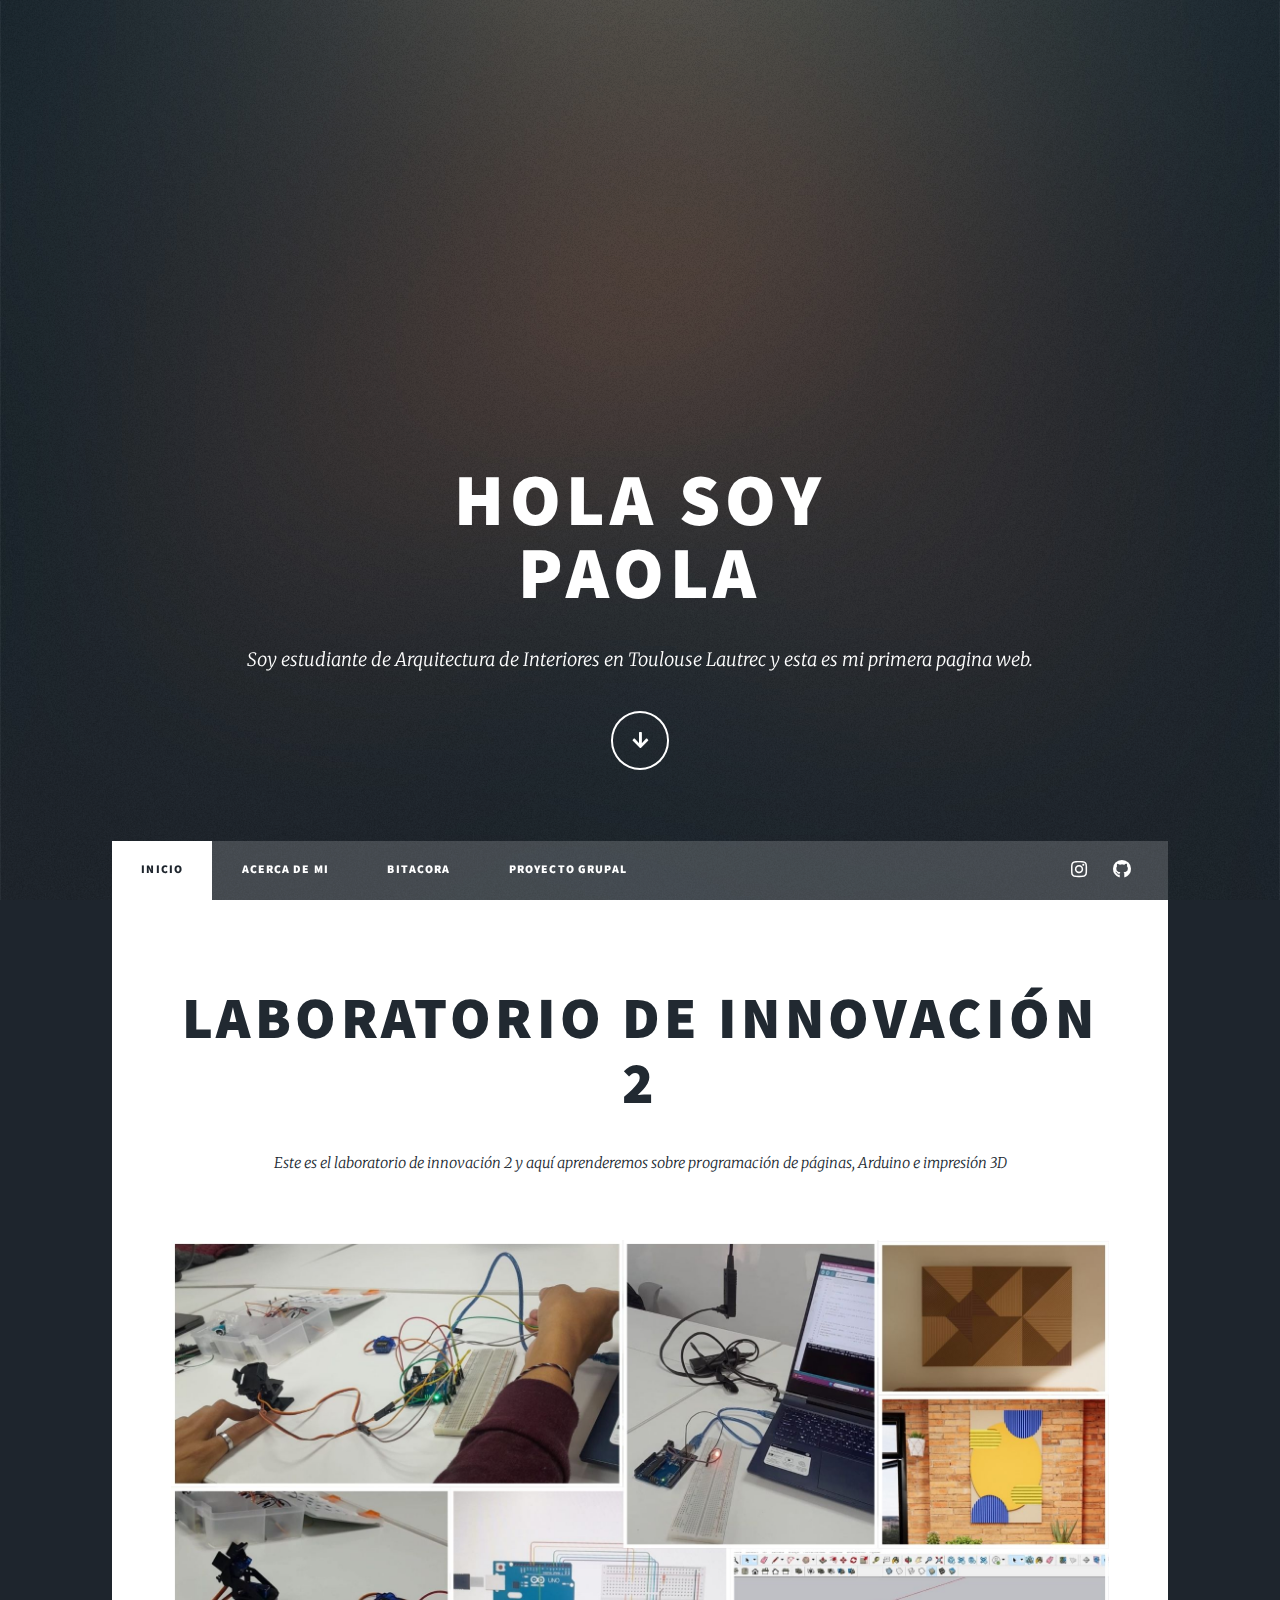
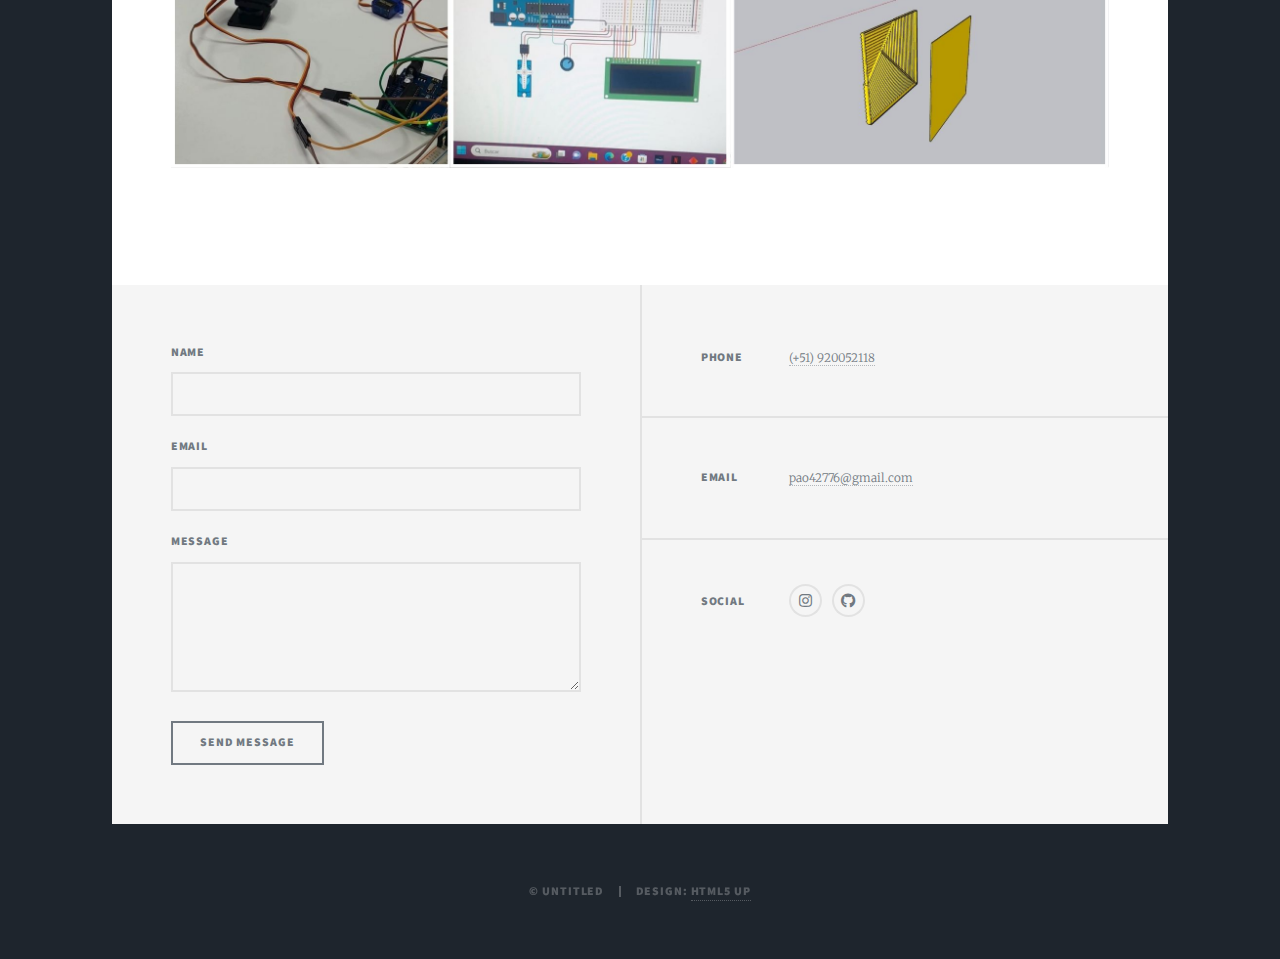
==== index.html @ fe17205e "cambio2" ====
<!DOCTYPE HTML>
<!--
	Massively by HTML5 UP
	html5up.net | @ajlkn
	Free for personal and commercial use under the CCA 3.0 license (html5up.net/license)
-->
<html>
	<head>
		<title>Hola soy Paola</title>
		<meta charset="utf-8" />
		<meta name="viewport" content="width=device-width, initial-scale=1, user-scalable=no" />
		<link rel="stylesheet" href="assets/css/main.css" />
		<noscript><link rel="stylesheet" href="assets/css/noscript.css" /></noscript>
	</head>
	<body class="is-preload">

		<!-- Wrapper -->
			<div id="wrapper" class="fade-in">

				<!-- Intro -->
					<div id="intro">
						<h1>Hola Soy<br />
						Paola</h1>
						<p>Soy estudiante de Arquitectura de Interiores en Toulouse Lautrec y esta es mi primera pagina web<a href="https://www.instagram.com/housearq.interior"></a>.</p>
						<ul class="actions">
							<li><a href="#header" class="button icon solid solo fa-arrow-down scrolly">Continue</a></li>
						</ul>
					</div>

				<!-- Header -->
					<header id="header">
						<a href="index.html" class="logo">Laboratorio 2</a>
					</header>

				<!-- Nav -->
					<nav id="nav">
						<ul class="links">
							<li class="active"><a href="index.html">Inicio</a></li>
							<li><a href="generic.html">Acerca de mi</a></li>
							<li><a href="elements.html">Bitacora</a></li>
							<li><a href="Proyectogrupal.html">Proyecto Grupal</a></li>

			
						</ul>
						<ul class="icons">
							<li><a href="#" class="icon brands fa-instagram"><span class="label">Instagram</span></a></li>
							<li><a href="#" class="icon brands fa-github"><span class="label">GitHub</span></a></li>
						</ul>
					</nav>

				<!-- Main -->
					<div id="main">

						<!-- Featured Post -->
							<article class="post featured">
								<header class="major">
									
									<h2><a href="#">Laboratorio de Innovación 2<br /></a></h2>
									<p>Este es el laboratorio de innovación 2 y aquí aprenderemos sobre programación de páginas, Arduino e impresión 3D</p>
								</header>
								<a href="#" class="image main"><img src="lab 1.jpg" alt="" /></a>
							</article>
							</section>
							</div>

				<!-- Footer -->
					<footer id="footer">
						<section>
							<form method="post" action="#">
								<div class="fields">
									<div class="field">
										<label for="name">Name</label>
										<input type="text" name="name" id="name" />
									</div>
									<div class="field">
										<label for="email">Email</label>
										<input type="text" name="email" id="email" />
									</div>
									<div class="field">
										<label for="message">Message</label>
										<textarea name="message" id="message" rows="3"></textarea>
									</div>
								</div>
								<ul class="actions">
									<li><input type="submit" value="Send Message" /></li>
								</ul>
							</form>
						</section>
						<section class="split contact">
							<section>
								<h3>Phone</h3>
								<p><a href="#">(+51) 920052118</a></p>
							</section>
							<section>
								<h3>Email</h3>
								<p><a href="#">pao42776@gmail.com</a></p>
							</section>
							<section>
								<h3>Social</h3>
								<ul class="icons alt">
									<li><a href="#" class="icon brands alt fa-instagram"><span class="label">Instagram</span></a></li>
									<li><a href="#" class="icon brands alt fa-github"><span class="label">GitHub</span></a></li>
								</ul>
							</section>
						</section>
					</footer>

				<!-- Copyright -->
					<div id="copyright">
						<ul><li>&copy; Untitled</li><li>Design: <a href="https://html5up.net">HTML5 UP</a></li></ul>
					</div>

			</div>

		<!-- Scripts -->
			<script src="assets/js/jquery.min.js"></script>
			<script src="assets/js/jquery.scrollex.min.js"></script>
			<script src="assets/js/jquery.scrolly.min.js"></script>
			<script src="assets/js/browser.min.js"></script>
			<script src="assets/js/breakpoints.min.js"></script>
			<script src="assets/js/util.js"></script>
			<script src="assets/js/main.js"></script>

	</body>
</html>
---- assets/css/main.css ----
@import url(fontawesome-all.min.css);
@import url("https://fonts.googleapis.com/css?family=Merriweather:300,700,300italic,700italic|Source+Sans+Pro:900");

/*
	Massively by HTML5 UP
	html5up.net | @ajlkn
	Free for personal and commercial use under the CCA 3.0 license (html5up.net/license)
*/

html, body, div, span, applet, object,
iframe, h1, h2, h3, h4, h5, h6, p, blockquote,
pre, a, abbr, acronym, address, big, cite,
code, del, dfn, em, img, ins, kbd, q, s, samp,
small, strike, strong, sub, sup, tt, var, b,
u, i, center, dl, dt, dd, ol, ul, li, fieldset,
form, label, legend, table, caption, tbody,
tfoot, thead, tr, th, td, article, aside,
canvas, details, embed, figure, figcaption,
footer, header, hgroup, menu, nav, output, ruby,
section, summary, time, mark, audio, video {
	margin: 0;
	padding: 0;
	border: 0;
	font-size: 100%;
	font: inherit;
	vertical-align: baseline;}

article, aside, details, figcaption, figure,
footer, header, hgroup, menu, nav, section {
	display: block;}

body {
	line-height: 1;
}

ol, ul {
	list-style: none;
}

blockquote, q {
	quotes: none;
}

	blockquote:before, blockquote:after, q:before, q:after {
		content: '';
		content: none;
	}

table {
	border-collapse: collapse;
	border-spacing: 0;
}

body {
	-webkit-text-size-adjust: none;
}

mark {
	background-color: transparent;
	color: inherit;
}

input::-moz-focus-inner {
	border: 0;
	padding: 0;
}

input, select, textarea {
	-moz-appearance: none;
	-webkit-appearance: none;
	-ms-appearance: none;
	appearance: none;
}

/* Basic */

	@-ms-viewport {
		width: device-width;
	}

	body {
		-ms-overflow-style: scrollbar;
	}

	@media screen and (max-width: 480px) {

		html, body {
			min-width: 320px;
		}

	}

	html {
		box-sizing: border-box;
	}

	*, *:before, *:after {
		box-sizing: inherit;
	}

	body {
		background-color: #1e252d;
	}

		body.is-preload *, body.is-preload *:before, body.is-preload *:after {
			-moz-animation: none !important;
			-webkit-animation: none !important;
			-ms-animation: none !important;
			animation: none !important;
			-moz-transition: none !important;
			-webkit-transition: none !important;
			-ms-transition: none !important;
			transition: none !important;
		}

/* Type */

	html {
		font-size: 16pt;
	}

		@media screen and (max-width: 1680px) {

			html {
				font-size: 12pt;
			}

		}

		@media screen and (max-width: 1280px) {

			html {
				font-size: 11pt;
			}

		}

		@media screen and (max-width: 360px) {

			html {
				font-size: 10pt;
			}

		}

	body {
		color: #212931;
	}

	body, input, select, textarea {
		font-family: "Merriweather", Georgia, serif;
		font-weight: 300;
		font-size: 1rem;
		line-height: 2.375;
	}

	a {
		-moz-transition: color 0.2s ease-in-out, background-color 0.2s ease-in-out, border-color 0.2s ease-in-out, box-shadow 0.2s ease-in-out;
		-webkit-transition: color 0.2s ease-in-out, background-color 0.2s ease-in-out, border-color 0.2s ease-in-out, box-shadow 0.2s ease-in-out;
		-ms-transition: color 0.2s ease-in-out, background-color 0.2s ease-in-out, border-color 0.2s ease-in-out, box-shadow 0.2s ease-in-out;
		transition: color 0.2s ease-in-out, background-color 0.2s ease-in-out, border-color 0.2s ease-in-out, box-shadow 0.2s ease-in-out;
		border-bottom: dotted 1px;
		text-decoration: none;
	}

		a:hover {
			border-bottom-color: transparent;
		}

	strong, b {
		font-weight: 600;
	}

	em, i {
		font-style: italic;
	}

	p {
		text-align: justify;
		margin: 0 0 2rem 0;
	}

	h1, h2, h3, h4, h5, h6 {
		font-family: "Source Sans Pro", Helvetica, sans-serif;
		font-weight: 900;
		line-height: 1.5;
		letter-spacing: 0.075em;
		text-transform: uppercase;
		margin: 0 0 1rem 0;
	}

		h1 a, h2 a, h3 a, h4 a, h5 a, h6 a {
			border-bottom: 0;
			color: inherit;
			text-decoration: none;
		}

	h1 {
		font-size: 4rem;
		line-height: 1.1;
		margin: 0 0 2rem 0;
	}

	h2 {
		font-size: 1.75rem;
		line-height: 1.3;
		margin: 0 0 1.5rem 0;
	}

	h3 {
		font-size: 1.25rem;
		margin: 0 0 1.5rem 0;
	}

	h4 {
		font-size: 1rem;
	}

	h5 {
		font-size: 0.9rem;
	}

	h6 {
		font-size: 0.8rem;
	}

	sub {
		font-size: 0.8rem;
		position: relative;
		top: 0.5rem;
	}

	sup {
		font-size: 0.8rem;
		position: relative;
		top: -0.5rem;
	}

	blockquote {
		border-left: solid 4px;
		font-style: italic;
		margin: 0 0 2rem 0;
		padding: 0.5rem 0 0.5rem 2rem;
	}

	code {
		border: solid 2px;
		font-family: "Courier New", monospace;
		font-size: 0.9rem;
		margin: 0 0.25rem;
		padding: 0.25rem 0.65rem;
	}

	pre {
		-webkit-overflow-scrolling: touch;
		font-family: "Courier New", monospace;
		font-size: 0.9rem;
		margin: 0 0 2rem 0;
	}

		pre code {
			display: block;
			line-height: 1.75;
			padding: 1rem 1.5rem;
			overflow-x: auto;
		}

	hr {
		border: 0;
		border-bottom: solid 2px;
		margin: 3rem 0;
	}

		hr.major {
			margin: 5rem 0;
		}

	.align-left {
		text-align: left;
	}

	.align-center {
		text-align: center;
	}

	.align-right {
		text-align: right;
	}

	input, select, textarea {
		color: #212931;
	}

	a {
		color: #212931;
		border-bottom-color: rgba(33, 41, 49, 0.5);
	}

		a:hover {
			border-bottom-color: transparent;
			color: #ba0767 !important;
		}

	strong, b {
		color: #212931;
	}

	h1, h2, h3, h4, h5, h6 {
		color: #212931;
	}

	blockquote {
		border-left-color: #eeeeee;
	}

	code {
		background: rgba(220, 220, 220, 0.25);
		border-color: #eeeeee;
	}

	hr {
		border-bottom-color: #eeeeee;
	}

/* Row */

	.row {
		display: flex;
		flex-wrap: wrap;
		box-sizing: border-box;
		align-items: stretch;
	}

		.row > * {
			box-sizing: border-box;
		}

		.row.gtr-uniform > * > :last-child {
			margin-bottom: 0;
		}

		.row.aln-left {
			justify-content: flex-start;
		}

		.row.aln-center {
			justify-content: center;
		}

		.row.aln-right {
			justify-content: flex-end;
		}

		.row.aln-top {
			align-items: flex-start;
		}

		.row.aln-middle {
			align-items: center;
		}

		.row.aln-bottom {
			align-items: flex-end;
		}

		.row > .imp {
			order: -1;
		}

		.row > .col-1 {
			width: 8.33333%;
		}

		.row > .off-1 {
			margin-left: 8.33333%;
		}

		.row > .col-2 {
			width: 16.66667%;
		}

		.row > .off-2 {
			margin-left: 16.66667%;
		}

		.row > .col-3 {
			width: 25%;
		}

		.row > .off-3 {
			margin-left: 25%;
		}

		.row > .col-4 {
			width: 33.33333%;
		}

		.row > .off-4 {
			margin-left: 33.33333%;
		}

		.row > .col-5 {
			width: 41.66667%;
		}

		.row > .off-5 {
			margin-left: 41.66667%;
		}

		.row > .col-6 {
			width: 50%;
		}

		.row > .off-6 {
			margin-left: 50%;
		}

		.row > .col-7 {
			width: 58.33333%;
		}

		.row > .off-7 {
			margin-left: 58.33333%;
		}

		.row > .col-8 {
			width: 66.66667%;
		}

		.row > .off-8 {
			margin-left: 66.66667%;
		}

		.row > .col-9 {
			width: 75%;
		}

		.row > .off-9 {
			margin-left: 75%;
		}

		.row > .col-10 {
			width: 83.33333%;
		}

		.row > .off-10 {
			margin-left: 83.33333%;
		}

		.row > .col-11 {
			width: 91.66667%;
		}

		.row > .off-11 {
			margin-left: 91.66667%;
		}

		.row > .col-12 {
			width: 100%;
		}

		.row > .off-12 {
			margin-left: 100%;
		}

		.row.gtr-0 {
			margin-top: 0;
			margin-left: 0rem;
		}

			.row.gtr-0 > * {
				padding: 0 0 0 0rem;
			}

			.row.gtr-0.gtr-uniform {
				margin-top: 0rem;
			}

				.row.gtr-0.gtr-uniform > * {
					padding-top: 0rem;
				}

		.row.gtr-25 {
			margin-top: 0;
			margin-left: -0.375rem;
		}

			.row.gtr-25 > * {
				padding: 0 0 0 0.375rem;
			}

			.row.gtr-25.gtr-uniform {
				margin-top: -0.375rem;
			}

				.row.gtr-25.gtr-uniform > * {
					padding-top: 0.375rem;
				}

		.row.gtr-50 {
			margin-top: 0;
			margin-left: -0.75rem;
		}

			.row.gtr-50 > * {
				padding: 0 0 0 0.75rem;
			}

			.row.gtr-50.gtr-uniform {
				margin-top: -0.75rem;
			}

				.row.gtr-50.gtr-uniform > * {
					padding-top: 0.75rem;
				}

		.row {
			margin-top: 0;
			margin-left: -1.5rem;
		}

			.row > * {
				padding: 0 0 0 1.5rem;
			}

			.row.gtr-uniform {
				margin-top: -1.5rem;
			}

				.row.gtr-uniform > * {
					padding-top: 1.5rem;
				}

		.row.gtr-150 {
			margin-top: 0;
			margin-left: -2.25rem;
		}

			.row.gtr-150 > * {
				padding: 0 0 0 2.25rem;
			}

			.row.gtr-150.gtr-uniform {
				margin-top: -2.25rem;
			}

				.row.gtr-150.gtr-uniform > * {
					padding-top: 2.25rem;
				}

		.row.gtr-200 {
			margin-top: 0;
			margin-left: -3rem;
		}

			.row.gtr-200 > * {
				padding: 0 0 0 3rem;
			}

			.row.gtr-200.gtr-uniform {
				margin-top: -3rem;
			}

				.row.gtr-200.gtr-uniform > * {
					padding-top: 3rem;
				}

		@media screen and (max-width: 1680px) {

			.row {
				display: flex;
				flex-wrap: wrap;
				box-sizing: border-box;
				align-items: stretch;
			}

				.row > * {
					box-sizing: border-box;
				}

				.row.gtr-uniform > * > :last-child {
					margin-bottom: 0;
				}

				.row.aln-left {
					justify-content: flex-start;
				}

				.row.aln-center {
					justify-content: center;
				}

				.row.aln-right {
					justify-content: flex-end;
				}

				.row.aln-top {
					align-items: flex-start;
				}

				.row.aln-middle {
					align-items: center;
				}

				.row.aln-bottom {
					align-items: flex-end;
				}

				.row > .imp-xlarge {
					order: -1;
				}

				.row > .col-1-xlarge {
					width: 8.33333%;
				}

				.row > .off-1-xlarge {
					margin-left: 8.33333%;
				}

				.row > .col-2-xlarge {
					width: 16.66667%;
				}

				.row > .off-2-xlarge {
					margin-left: 16.66667%;
				}

				.row > .col-3-xlarge {
					width: 25%;
				}

				.row > .off-3-xlarge {
					margin-left: 25%;
				}

				.row > .col-4-xlarge {
					width: 33.33333%;
				}

				.row > .off-4-xlarge {
					margin-left: 33.33333%;
				}

				.row > .col-5-xlarge {
					width: 41.66667%;
				}

				.row > .off-5-xlarge {
					margin-left: 41.66667%;
				}

				.row > .col-6-xlarge {
					width: 50%;
				}

				.row > .off-6-xlarge {
					margin-left: 50%;
				}

				.row > .col-7-xlarge {
					width: 58.33333%;
				}

				.row > .off-7-xlarge {
					margin-left: 58.33333%;
				}

				.row > .col-8-xlarge {
					width: 66.66667%;
				}

				.row > .off-8-xlarge {
					margin-left: 66.66667%;
				}

				.row > .col-9-xlarge {
					width: 75%;
				}

				.row > .off-9-xlarge {
					margin-left: 75%;
				}

				.row > .col-10-xlarge {
					width: 83.33333%;
				}

				.row > .off-10-xlarge {
					margin-left: 83.33333%;
				}

				.row > .col-11-xlarge {
					width: 91.66667%;
				}

				.row > .off-11-xlarge {
					margin-left: 91.66667%;
				}

				.row > .col-12-xlarge {
					width: 100%;
				}

				.row > .off-12-xlarge {
					margin-left: 100%;
				}

				.row.gtr-0 {
					margin-top: 0;
					margin-left: 0rem;
				}

					.row.gtr-0 > * {
						padding: 0 0 0 0rem;
					}

					.row.gtr-0.gtr-uniform {
						margin-top: 0rem;
					}

						.row.gtr-0.gtr-uniform > * {
							padding-top: 0rem;
						}

				.row.gtr-25 {
					margin-top: 0;
					margin-left: -0.375rem;
				}

					.row.gtr-25 > * {
						padding: 0 0 0 0.375rem;
					}

					.row.gtr-25.gtr-uniform {
						margin-top: -0.375rem;
					}

						.row.gtr-25.gtr-uniform > * {
							padding-top: 0.375rem;
						}

				.row.gtr-50 {
					margin-top: 0;
					margin-left: -0.75rem;
				}

					.row.gtr-50 > * {
						padding: 0 0 0 0.75rem;
					}

					.row.gtr-50.gtr-uniform {
						margin-top: -0.75rem;
					}

						.row.gtr-50.gtr-uniform > * {
							padding-top: 0.75rem;
						}

				.row {
					margin-top: 0;
					margin-left: -1.5rem;
				}

					.row > * {
						padding: 0 0 0 1.5rem;
					}

					.row.gtr-uniform {
						margin-top: -1.5rem;
					}

						.row.gtr-uniform > * {
							padding-top: 1.5rem;
						}

				.row.gtr-150 {
					margin-top: 0;
					margin-left: -2.25rem;
				}

					.row.gtr-150 > * {
						padding: 0 0 0 2.25rem;
					}

					.row.gtr-150.gtr-uniform {
						margin-top: -2.25rem;
					}

						.row.gtr-150.gtr-uniform > * {
							padding-top: 2.25rem;
						}

				.row.gtr-200 {
					margin-top: 0;
					margin-left: -3rem;
				}

					.row.gtr-200 > * {
						padding: 0 0 0 3rem;
					}

					.row.gtr-200.gtr-uniform {
						margin-top: -3rem;
					}

						.row.gtr-200.gtr-uniform > * {
							padding-top: 3rem;
						}

		}

		@media screen and (max-width: 1280px) {

			.row {
				display: flex;
				flex-wrap: wrap;
				box-sizing: border-box;
				align-items: stretch;
			}

				.row > * {
					box-sizing: border-box;
				}

				.row.gtr-uniform > * > :last-child {
					margin-bottom: 0;
				}

				.row.aln-left {
					justify-content: flex-start;
				}

				.row.aln-center {
					justify-content: center;
				}

				.row.aln-right {
					justify-content: flex-end;
				}

				.row.aln-top {
					align-items: flex-start;
				}

				.row.aln-middle {
					align-items: center;
				}

				.row.aln-bottom {
					align-items: flex-end;
				}

				.row > .imp-large {
					order: -1;
				}

				.row > .col-1-large {
					width: 8.33333%;
				}

				.row > .off-1-large {
					margin-left: 8.33333%;
				}

				.row > .col-2-large {
					width: 16.66667%;
				}

				.row > .off-2-large {
					margin-left: 16.66667%;
				}

				.row > .col-3-large {
					width: 25%;
				}

				.row > .off-3-large {
					margin-left: 25%;
				}

				.row > .col-4-large {
					width: 33.33333%;
				}

				.row > .off-4-large {
					margin-left: 33.33333%;
				}

				.row > .col-5-large {
					width: 41.66667%;
				}

				.row > .off-5-large {
					margin-left: 41.66667%;
				}

				.row > .col-6-large {
					width: 50%;
				}

				.row > .off-6-large {
					margin-left: 50%;
				}

				.row > .col-7-large {
					width: 58.33333%;
				}

				.row > .off-7-large {
					margin-left: 58.33333%;
				}

				.row > .col-8-large {
					width: 66.66667%;
				}

				.row > .off-8-large {
					margin-left: 66.66667%;
				}

				.row > .col-9-large {
					width: 75%;
				}

				.row > .off-9-large {
					margin-left: 75%;
				}

				.row > .col-10-large {
					width: 83.33333%;
				}

				.row > .off-10-large {
					margin-left: 83.33333%;
				}

				.row > .col-11-large {
					width: 91.66667%;
				}

				.row > .off-11-large {
					margin-left: 91.66667%;
				}

				.row > .col-12-large {
					width: 100%;
				}

				.row > .off-12-large {
					margin-left: 100%;
				}

				.row.gtr-0 {
					margin-top: 0;
					margin-left: 0rem;
				}

					.row.gtr-0 > * {
						padding: 0 0 0 0rem;
					}

					.row.gtr-0.gtr-uniform {
						margin-top: 0rem;
					}

						.row.gtr-0.gtr-uniform > * {
							padding-top: 0rem;
						}

				.row.gtr-25 {
					margin-top: 0;
					margin-left: -0.375rem;
				}

					.row.gtr-25 > * {
						padding: 0 0 0 0.375rem;
					}

					.row.gtr-25.gtr-uniform {
						margin-top: -0.375rem;
					}

						.row.gtr-25.gtr-uniform > * {
							padding-top: 0.375rem;
						}

				.row.gtr-50 {
					margin-top: 0;
					margin-left: -0.75rem;
				}

					.row.gtr-50 > * {
						padding: 0 0 0 0.75rem;
					}

					.row.gtr-50.gtr-uniform {
						margin-top: -0.75rem;
					}

						.row.gtr-50.gtr-uniform > * {
							padding-top: 0.75rem;
						}

				.row {
					margin-top: 0;
					margin-left: -1.5rem;
				}

					.row > * {
						padding: 0 0 0 1.5rem;
					}

					.row.gtr-uniform {
						margin-top: -1.5rem;
					}

						.row.gtr-uniform > * {
							padding-top: 1.5rem;
						}

				.row.gtr-150 {
					margin-top: 0;
					margin-left: -2.25rem;
				}

					.row.gtr-150 > * {
						padding: 0 0 0 2.25rem;
					}

					.row.gtr-150.gtr-uniform {
						margin-top: -2.25rem;
					}

						.row.gtr-150.gtr-uniform > * {
							padding-top: 2.25rem;
						}

				.row.gtr-200 {
					margin-top: 0;
					margin-left: -3rem;
				}

					.row.gtr-200 > * {
						padding: 0 0 0 3rem;
					}

					.row.gtr-200.gtr-uniform {
						margin-top: -3rem;
					}

						.row.gtr-200.gtr-uniform > * {
							padding-top: 3rem;
						}

		}

		@media screen and (max-width: 980px) {

			.row {
				display: flex;
				flex-wrap: wrap;
				box-sizing: border-box;
				align-items: stretch;
			}

				.row > * {
					box-sizing: border-box;
				}

				.row.gtr-uniform > * > :last-child {
					margin-bottom: 0;
				}

				.row.aln-left {
					justify-content: flex-start;
				}

				.row.aln-center {
					justify-content: center;
				}

				.row.aln-right {
					justify-content: flex-end;
				}

				.row.aln-top {
					align-items: flex-start;
				}

				.row.aln-middle {
					align-items: center;
				}

				.row.aln-bottom {
					align-items: flex-end;
				}

				.row > .imp-medium {
					order: -1;
				}

				.row > .col-1-medium {
					width: 8.33333%;
				}

				.row > .off-1-medium {
					margin-left: 8.33333%;
				}

				.row > .col-2-medium {
					width: 16.66667%;
				}

				.row > .off-2-medium {
					margin-left: 16.66667%;
				}

				.row > .col-3-medium {
					width: 25%;
				}

				.row > .off-3-medium {
					margin-left: 25%;
				}

				.row > .col-4-medium {
					width: 33.33333%;
				}

				.row > .off-4-medium {
					margin-left: 33.33333%;
				}

				.row > .col-5-medium {
					width: 41.66667%;
				}

				.row > .off-5-medium {
					margin-left: 41.66667%;
				}

				.row > .col-6-medium {
					width: 50%;
				}

				.row > .off-6-medium {
					margin-left: 50%;
				}

				.row > .col-7-medium {
					width: 58.33333%;
				}

				.row > .off-7-medium {
					margin-left: 58.33333%;
				}

				.row > .col-8-medium {
					width: 66.66667%;
				}

				.row > .off-8-medium {
					margin-left: 66.66667%;
				}

				.row > .col-9-medium {
					width: 75%;
				}

				.row > .off-9-medium {
					margin-left: 75%;
				}

				.row > .col-10-medium {
					width: 83.33333%;
				}

				.row > .off-10-medium {
					margin-left: 83.33333%;
				}

				.row > .col-11-medium {
					width: 91.66667%;
				}

				.row > .off-11-medium {
					margin-left: 91.66667%;
				}

				.row > .col-12-medium {
					width: 100%;
				}

				.row > .off-12-medium {
					margin-left: 100%;
				}

				.row.gtr-0 {
					margin-top: 0;
					margin-left: 0rem;
				}

					.row.gtr-0 > * {
						padding: 0 0 0 0rem;
					}

					.row.gtr-0.gtr-uniform {
						margin-top: 0rem;
					}

						.row.gtr-0.gtr-uniform > * {
							padding-top: 0rem;
						}

				.row.gtr-25 {
					margin-top: 0;
					margin-left: -0.375rem;
				}

					.row.gtr-25 > * {
						padding: 0 0 0 0.375rem;
					}

					.row.gtr-25.gtr-uniform {
						margin-top: -0.375rem;
					}

						.row.gtr-25.gtr-uniform > * {
							padding-top: 0.375rem;
						}

				.row.gtr-50 {
					margin-top: 0;
					margin-left: -0.75rem;
				}

					.row.gtr-50 > * {
						padding: 0 0 0 0.75rem;
					}

					.row.gtr-50.gtr-uniform {
						margin-top: -0.75rem;
					}

						.row.gtr-50.gtr-uniform > * {
							padding-top: 0.75rem;
						}

				.row {
					margin-top: 0;
					margin-left: -1.5rem;
				}

					.row > * {
						padding: 0 0 0 1.5rem;
					}

					.row.gtr-uniform {
						margin-top: -1.5rem;
					}

						.row.gtr-uniform > * {
							padding-top: 1.5rem;
						}

				.row.gtr-150 {
					margin-top: 0;
					margin-left: -2.25rem;
				}

					.row.gtr-150 > * {
						padding: 0 0 0 2.25rem;
					}

					.row.gtr-150.gtr-uniform {
						margin-top: -2.25rem;
					}

						.row.gtr-150.gtr-uniform > * {
							padding-top: 2.25rem;
						}

				.row.gtr-200 {
					margin-top: 0;
					margin-left: -3rem;
				}

					.row.gtr-200 > * {
						padding: 0 0 0 3rem;
					}

					.row.gtr-200.gtr-uniform {
						margin-top: -3rem;
					}

						.row.gtr-200.gtr-uniform > * {
							padding-top: 3rem;
						}

		}

		@media screen and (max-width: 736px) {

			.row {
				display: flex;
				flex-wrap: wrap;
				box-sizing: border-box;
				align-items: stretch;
			}

				.row > * {
					box-sizing: border-box;
				}

				.row.gtr-uniform > * > :last-child {
					margin-bottom: 0;
				}

				.row.aln-left {
					justify-content: flex-start;
				}

				.row.aln-center {
					justify-content: center;
				}

				.row.aln-right {
					justify-content: flex-end;
				}

				.row.aln-top {
					align-items: flex-start;
				}

				.row.aln-middle {
					align-items: center;
				}

				.row.aln-bottom {
					align-items: flex-end;
				}

				.row > .imp-small {
					order: -1;
				}

				.row > .col-1-small {
					width: 8.33333%;
				}

				.row > .off-1-small {
					margin-left: 8.33333%;
				}

				.row > .col-2-small {
					width: 16.66667%;
				}

				.row > .off-2-small {
					margin-left: 16.66667%;
				}

				.row > .col-3-small {
					width: 25%;
				}

				.row > .off-3-small {
					margin-left: 25%;
				}

				.row > .col-4-small {
					width: 33.33333%;
				}

				.row > .off-4-small {
					margin-left: 33.33333%;
				}

				.row > .col-5-small {
					width: 41.66667%;
				}

				.row > .off-5-small {
					margin-left: 41.66667%;
				}

				.row > .col-6-small {
					width: 50%;
				}

				.row > .off-6-small {
					margin-left: 50%;
				}

				.row > .col-7-small {
					width: 58.33333%;
				}

				.row > .off-7-small {
					margin-left: 58.33333%;
				}

				.row > .col-8-small {
					width: 66.66667%;
				}

				.row > .off-8-small {
					margin-left: 66.66667%;
				}

				.row > .col-9-small {
					width: 75%;
				}

				.row > .off-9-small {
					margin-left: 75%;
				}

				.row > .col-10-small {
					width: 83.33333%;
				}

				.row > .off-10-small {
					margin-left: 83.33333%;
				}

				.row > .col-11-small {
					width: 91.66667%;
				}

				.row > .off-11-small {
					margin-left: 91.66667%;
				}

				.row > .col-12-small {
					width: 100%;
				}

				.row > .off-12-small {
					margin-left: 100%;
				}

				.row.gtr-0 {
					margin-top: 0;
					margin-left: 0rem;
				}

					.row.gtr-0 > * {
						padding: 0 0 0 0rem;
					}

					.row.gtr-0.gtr-uniform {
						margin-top: 0rem;
					}

						.row.gtr-0.gtr-uniform > * {
							padding-top: 0rem;
						}

				.row.gtr-25 {
					margin-top: 0;
					margin-left: -0.375rem;
				}

					.row.gtr-25 > * {
						padding: 0 0 0 0.375rem;
					}

					.row.gtr-25.gtr-uniform {
						margin-top: -0.375rem;
					}

						.row.gtr-25.gtr-uniform > * {
							padding-top: 0.375rem;
						}

				.row.gtr-50 {
					margin-top: 0;
					margin-left: -0.75rem;
				}

					.row.gtr-50 > * {
						padding: 0 0 0 0.75rem;
					}

					.row.gtr-50.gtr-uniform {
						margin-top: -0.75rem;
					}

						.row.gtr-50.gtr-uniform > * {
							padding-top: 0.75rem;
						}

				.row {
					margin-top: 0;
					margin-left: -1.5rem;
				}

					.row > * {
						padding: 0 0 0 1.5rem;
					}

					.row.gtr-uniform {
						margin-top: -1.5rem;
					}

						.row.gtr-uniform > * {
							padding-top: 1.5rem;
						}

				.row.gtr-150 {
					margin-top: 0;
					margin-left: -2.25rem;
				}

					.row.gtr-150 > * {
						padding: 0 0 0 2.25rem;
					}

					.row.gtr-150.gtr-uniform {
						margin-top: -2.25rem;
					}

						.row.gtr-150.gtr-uniform > * {
							padding-top: 2.25rem;
						}

				.row.gtr-200 {
					margin-top: 0;
					margin-left: -3rem;
				}

					.row.gtr-200 > * {
						padding: 0 0 0 3rem;
					}

					.row.gtr-200.gtr-uniform {
						margin-top: -3rem;
					}

						.row.gtr-200.gtr-uniform > * {
							padding-top: 3rem;
						}

		}

		@media screen and (max-width: 480px) {

			.row {
				display: flex;
				flex-wrap: wrap;
				box-sizing: border-box;
				align-items: stretch;
			}

				.row > * {
					box-sizing: border-box;
				}

				.row.gtr-uniform > * > :last-child {
					margin-bottom: 0;
				}

				.row.aln-left {
					justify-content: flex-start;
				}

				.row.aln-center {
					justify-content: center;
				}

				.row.aln-right {
					justify-content: flex-end;
				}

				.row.aln-top {
					align-items: flex-start;
				}

				.row.aln-middle {
					align-items: center;
				}

				.row.aln-bottom {
					align-items: flex-end;
				}

				.row > .imp-xsmall {
					order: -1;
				}

				.row > .col-1-xsmall {
					width: 8.33333%;
				}

				.row > .off-1-xsmall {
					margin-left: 8.33333%;
				}

				.row > .col-2-xsmall {
					width: 16.66667%;
				}

				.row > .off-2-xsmall {
					margin-left: 16.66667%;
				}

				.row > .col-3-xsmall {
					width: 25%;
				}

				.row > .off-3-xsmall {
					margin-left: 25%;
				}

				.row > .col-4-xsmall {
					width: 33.33333%;
				}

				.row > .off-4-xsmall {
					margin-left: 33.33333%;
				}

				.row > .col-5-xsmall {
					width: 41.66667%;
				}

				.row > .off-5-xsmall {
					margin-left: 41.66667%;
				}

				.row > .col-6-xsmall {
					width: 50%;
				}

				.row > .off-6-xsmall {
					margin-left: 50%;
				}

				.row > .col-7-xsmall {
					width: 58.33333%;
				}

				.row > .off-7-xsmall {
					margin-left: 58.33333%;
				}

				.row > .col-8-xsmall {
					width: 66.66667%;
				}

				.row > .off-8-xsmall {
					margin-left: 66.66667%;
				}

				.row > .col-9-xsmall {
					width: 75%;
				}

				.row > .off-9-xsmall {
					margin-left: 75%;
				}

				.row > .col-10-xsmall {
					width: 83.33333%;
				}

				.row > .off-10-xsmall {
					margin-left: 83.33333%;
				}

				.row > .col-11-xsmall {
					width: 91.66667%;
				}

				.row > .off-11-xsmall {
					margin-left: 91.66667%;
				}

				.row > .col-12-xsmall {
					width: 100%;
				}

				.row > .off-12-xsmall {
					margin-left: 100%;
				}

				.row.gtr-0 {
					margin-top: 0;
					margin-left: 0rem;
				}

					.row.gtr-0 > * {
						padding: 0 0 0 0rem;
					}

					.row.gtr-0.gtr-uniform {
						margin-top: 0rem;
					}

						.row.gtr-0.gtr-uniform > * {
							padding-top: 0rem;
						}

				.row.gtr-25 {
					margin-top: 0;
					margin-left: -0.375rem;
				}

					.row.gtr-25 > * {
						padding: 0 0 0 0.375rem;
					}

					.row.gtr-25.gtr-uniform {
						margin-top: -0.375rem;
					}

						.row.gtr-25.gtr-uniform > * {
							padding-top: 0.375rem;
						}

				.row.gtr-50 {
					margin-top: 0;
					margin-left: -0.75rem;
				}

					.row.gtr-50 > * {
						padding: 0 0 0 0.75rem;
					}

					.row.gtr-50.gtr-uniform {
						margin-top: -0.75rem;
					}

						.row.gtr-50.gtr-uniform > * {
							padding-top: 0.75rem;
						}

				.row {
					margin-top: 0;
					margin-left: -1.5rem;
				}

					.row > * {
						padding: 0 0 0 1.5rem;
					}

					.row.gtr-uniform {
						margin-top: -1.5rem;
					}

						.row.gtr-uniform > * {
							padding-top: 1.5rem;
						}

				.row.gtr-150 {
					margin-top: 0;
					margin-left: -2.25rem;
				}

					.row.gtr-150 > * {
						padding: 0 0 0 2.25rem;
					}

					.row.gtr-150.gtr-uniform {
						margin-top: -2.25rem;
					}

						.row.gtr-150.gtr-uniform > * {
							padding-top: 2.25rem;
						}

				.row.gtr-200 {
					margin-top: 0;
					margin-left: -3rem;
				}

					.row.gtr-200 > * {
						padding: 0 0 0 3rem;
					}

					.row.gtr-200.gtr-uniform {
						margin-top: -3rem;
					}

						.row.gtr-200.gtr-uniform > * {
							padding-top: 3rem;
						}

		}

		@media screen and (max-width: 360px) {

			.row {
				display: flex;
				flex-wrap: wrap;
				box-sizing: border-box;
				align-items: stretch;
			}

				.row > * {
					box-sizing: border-box;
				}

				.row.gtr-uniform > * > :last-child {
					margin-bottom: 0;
				}

				.row.aln-left {
					justify-content: flex-start;
				}

				.row.aln-center {
					justify-content: center;
				}

				.row.aln-right {
					justify-content: flex-end;
				}

				.row.aln-top {
					align-items: flex-start;
				}

				.row.aln-middle {
					align-items: center;
				}

				.row.aln-bottom {
					align-items: flex-end;
				}

				.row > .imp-xxsmall {
					order: -1;
				}

				.row > .col-1-xxsmall {
					width: 8.33333%;
				}

				.row > .off-1-xxsmall {
					margin-left: 8.33333%;
				}

				.row > .col-2-xxsmall {
					width: 16.66667%;
				}

				.row > .off-2-xxsmall {
					margin-left: 16.66667%;
				}

				.row > .col-3-xxsmall {
					width: 25%;
				}

				.row > .off-3-xxsmall {
					margin-left: 25%;
				}

				.row > .col-4-xxsmall {
					width: 33.33333%;
				}

				.row > .off-4-xxsmall {
					margin-left: 33.33333%;
				}

				.row > .col-5-xxsmall {
					width: 41.66667%;
				}

				.row > .off-5-xxsmall {
					margin-left: 41.66667%;
				}

				.row > .col-6-xxsmall {
					width: 50%;
				}

				.row > .off-6-xxsmall {
					margin-left: 50%;
				}

				.row > .col-7-xxsmall {
					width: 58.33333%;
				}

				.row > .off-7-xxsmall {
					margin-left: 58.33333%;
				}

				.row > .col-8-xxsmall {
					width: 66.66667%;
				}

				.row > .off-8-xxsmall {
					margin-left: 66.66667%;
				}

				.row > .col-9-xxsmall {
					width: 75%;
				}

				.row > .off-9-xxsmall {
					margin-left: 75%;
				}

				.row > .col-10-xxsmall {
					width: 83.33333%;
				}

				.row > .off-10-xxsmall {
					margin-left: 83.33333%;
				}

				.row > .col-11-xxsmall {
					width: 91.66667%;
				}

				.row > .off-11-xxsmall {
					margin-left: 91.66667%;
				}

				.row > .col-12-xxsmall {
					width: 100%;
				}

				.row > .off-12-xxsmall {
					margin-left: 100%;
				}

				.row.gtr-0 {
					margin-top: 0;
					margin-left: 0rem;
				}

					.row.gtr-0 > * {
						padding: 0 0 0 0rem;
					}

					.row.gtr-0.gtr-uniform {
						margin-top: 0rem;
					}

						.row.gtr-0.gtr-uniform > * {
							padding-top: 0rem;
						}

				.row.gtr-25 {
					margin-top: 0;
					margin-left: -0.375rem;
				}

					.row.gtr-25 > * {
						padding: 0 0 0 0.375rem;
					}

					.row.gtr-25.gtr-uniform {
						margin-top: -0.375rem;
					}

						.row.gtr-25.gtr-uniform > * {
							padding-top: 0.375rem;
						}

				.row.gtr-50 {
					margin-top: 0;
					margin-left: -0.75rem;
				}

					.row.gtr-50 > * {
						padding: 0 0 0 0.75rem;
					}

					.row.gtr-50.gtr-uniform {
						margin-top: -0.75rem;
					}

						.row.gtr-50.gtr-uniform > * {
							padding-top: 0.75rem;
						}

				.row {
					margin-top: 0;
					margin-left: -1.5rem;
				}

					.row > * {
						padding: 0 0 0 1.5rem;
					}

					.row.gtr-uniform {
						margin-top: -1.5rem;
					}

						.row.gtr-uniform > * {
							padding-top: 1.5rem;
						}

				.row.gtr-150 {
					margin-top: 0;
					margin-left: -2.25rem;
				}

					.row.gtr-150 > * {
						padding: 0 0 0 2.25rem;
					}

					.row.gtr-150.gtr-uniform {
						margin-top: -2.25rem;
					}

						.row.gtr-150.gtr-uniform > * {
							padding-top: 2.25rem;
						}

				.row.gtr-200 {
					margin-top: 0;
					margin-left: -3rem;
				}

					.row.gtr-200 > * {
						padding: 0 0 0 3rem;
					}

					.row.gtr-200.gtr-uniform {
						margin-top: -3rem;
					}

						.row.gtr-200.gtr-uniform > * {
							padding-top: 3rem;
						}

		}

/* Box */

	.box {
		border: solid 2px;
		margin-bottom: 2rem;
		padding: 1.5rem;
	}

		.box > :last-child,
		.box > :last-child > :last-child,
		.box > :last-child > :last-child > :last-child {
			margin-bottom: 0;
		}

		.box.alt {
			border: 0;
			border-radius: 0;
			padding: 0;
		}

	.box {
		border-color: #eeeeee;
	}

/* Button */

	input[type="submit"],
	input[type="reset"],
	input[type="button"],
	button,
	.button {
		-moz-appearance: none;
		-webkit-appearance: none;
		-ms-appearance: none;
		appearance: none;
		-moz-transition: background-color 0.2s ease-in-out, box-shadow 0.2s ease-in-out, color 0.2s ease-in-out;
		-webkit-transition: background-color 0.2s ease-in-out, box-shadow 0.2s ease-in-out, color 0.2s ease-in-out;
		-ms-transition: background-color 0.2s ease-in-out, box-shadow 0.2s ease-in-out, color 0.2s ease-in-out;
		transition: background-color 0.2s ease-in-out, box-shadow 0.2s ease-in-out, color 0.2s ease-in-out;
		border: 0;
		border-radius: 0;
		cursor: pointer;
		display: inline-block;
		font-family: "Source Sans Pro", Helvetica, sans-serif;
		font-size: 0.8rem;
		font-weight: 900;
		letter-spacing: 0.075em;
		height: 3rem;
		line-height: 3rem;
		padding: 0 2rem;
		text-align: center;
		text-decoration: none;
		text-transform: uppercase;
		white-space: nowrap;
	}

		input[type="submit"].icon:before,
		input[type="reset"].icon:before,
		input[type="button"].icon:before,
		button.icon:before,
		.button.icon:before {
			margin-right: 0.5rem;
		}

		input[type="submit"].icon.solo,
		input[type="reset"].icon.solo,
		input[type="button"].icon.solo,
		button.icon.solo,
		.button.icon.solo {
			position: relative;
			width: 4rem;
			height: 4rem;
			line-height: 4rem;
			border-radius: 4rem;
			text-indent: 4rem;
			overflow: hidden;
			padding: 0;
			white-space: nowrap;
		}

			input[type="submit"].icon.solo:before,
			input[type="reset"].icon.solo:before,
			input[type="button"].icon.solo:before,
			button.icon.solo:before,
			.button.icon.solo:before {
				position: absolute;
				display: block;
				top: 0;
				left: 0;
				width: inherit;
				height: inherit;
				line-height: inherit;
				font-size: 1.25rem;
				margin-right: 0;
				text-align: center;
				text-indent: 0;
			}

		input[type="submit"].fit,
		input[type="reset"].fit,
		input[type="button"].fit,
		button.fit,
		.button.fit {
			width: 100%;
		}

		input[type="submit"].small,
		input[type="reset"].small,
		input[type="button"].small,
		button.small,
		.button.small {
			font-size: 0.7rem;
			height: 2.5rem;
			line-height: 2.5rem;
			padding: 0 1.5rem;
		}

		input[type="submit"].large,
		input[type="reset"].large,
		input[type="button"].large,
		button.large,
		.button.large {
			font-size: 0.9rem;
			height: 3.5rem;
			line-height: 3.5rem;
			padding: 0 2.75rem;
		}

		@media screen and (max-width: 980px) {

			input[type="submit"],
			input[type="reset"],
			input[type="button"],
			button,
			.button {
				font-size: 0.9rem;
				height: 3.25rem;
				line-height: 3.25rem;
			}

				input[type="submit"].large,
				input[type="reset"].large,
				input[type="button"].large,
				button.large,
				.button.large {
					font-size: 1rem;
					height: 3.75rem;
					line-height: 3.75rem;
				}

		}

		input[type="submit"].disabled, input[type="submit"]:disabled,
		input[type="reset"].disabled,
		input[type="reset"]:disabled,
		input[type="button"].disabled,
		input[type="button"]:disabled,
		button.disabled,
		button:disabled,
		.button.disabled,
		.button:disabled {
			pointer-events: none;
			opacity: 0.25;
		}

	input[type="submit"],
	input[type="reset"],
	input[type="button"],
	button,
	.button {
		background-color: transparent;
		box-shadow: inset 0 0 0 2px #212931;
		color: #212931 !important;
	}

		input[type="submit"]:hover,
		input[type="reset"]:hover,
		input[type="button"]:hover,
		button:hover,
		.button:hover {
			box-shadow: inset 0 0 0 2px #18bfef;
			color: #18bfef !important;
		}

		input[type="submit"].primary,
		input[type="reset"].primary,
		input[type="button"].primary,
		button.primary,
		.button.primary {
			background-color: #212931;
			box-shadow: none;
			color: #ffffff !important;
		}

			input[type="submit"].primary:hover,
			input[type="reset"].primary:hover,
			input[type="button"].primary:hover,
			button.primary:hover,
			.button.primary:hover {
				background-color: #18bfef;
			}

/* Form */

	form {
		margin: 0 0 2rem 0;
	}

		form > :last-child {
			margin-bottom: 0;
		}

		form > .fields {
			display: -moz-flex;
			display: -webkit-flex;
			display: -ms-flex;
			display: flex;
			-moz-flex-wrap: wrap;
			-webkit-flex-wrap: wrap;
			-ms-flex-wrap: wrap;
			flex-wrap: wrap;
			width: calc(100% + 3rem);
			margin: -1.5rem 0 2rem -1.5rem;
		}

			form > .fields > .field {
				-moz-flex-grow: 0;
				-webkit-flex-grow: 0;
				-ms-flex-grow: 0;
				flex-grow: 0;
				-moz-flex-shrink: 0;
				-webkit-flex-shrink: 0;
				-ms-flex-shrink: 0;
				flex-shrink: 0;
				padding: 1.5rem 0 0 1.5rem;
				width: calc(100% - 1.5rem);
			}

				form > .fields > .field.half {
					width: calc(50% - 0.75rem);
				}

				form > .fields > .field.third {
					width: calc(100%/3 - 0.5rem);
				}

				form > .fields > .field.quarter {
					width: calc(25% - 0.375rem);
				}

		@media screen and (max-width: 480px) {

			form > .fields {
				width: calc(100% + 3rem);
				margin: -1.5rem 0 2rem -1.5rem;
			}

				form > .fields > .field {
					padding: 1.5rem 0 0 1.5rem;
					width: calc(100% - 1.5rem);
				}

					form > .fields > .field.half {
						width: calc(100% - 1.5rem);
					}

					form > .fields > .field.third {
						width: calc(100% - 1.5rem);
					}

					form > .fields > .field.quarter {
						width: calc(100% - 1.5rem);
					}

		}

	label {
		display: block;
		font-family: "Source Sans Pro", Helvetica, sans-serif;
		font-weight: 900;
		line-height: 1.5;
		letter-spacing: 0.075em;
		font-size: 0.8rem;
		text-transform: uppercase;
		margin: 0 0 0.75rem 0;
	}

		@media screen and (max-width: 980px) {

			label {
				font-size: 0.9rem;
			}

		}

	input[type="text"],
	input[type="password"],
	input[type="email"],
	select,
	textarea {
		-moz-appearance: none;
		-webkit-appearance: none;
		-ms-appearance: none;
		appearance: none;
		background: transparent;
		border-radius: 0;
		border: solid 2px;
		color: inherit;
		display: block;
		outline: 0;
		padding: 0 1rem;
		text-decoration: none;
		width: 100%;
	}

		input[type="text"]:invalid,
		input[type="password"]:invalid,
		input[type="email"]:invalid,
		select:invalid,
		textarea:invalid {
			box-shadow: none;
		}

	select {
		background-size: 1.25rem;
		background-repeat: no-repeat;
		background-position: calc(100% - 1rem) center;
		height: 3rem;
		padding-right: 3rem;
		text-overflow: ellipsis;
	}

		select:focus::-ms-value {
			background-color: transparent;
		}

		select::-ms-expand {
			display: none;
		}

	input[type="text"],
	input[type="password"],
	input[type="email"],
	select {
		height: 3rem;
	}

	textarea {
		padding: 0.75rem 1rem;
	}

	input[type="checkbox"],
	input[type="radio"] {
		-moz-appearance: none;
		-webkit-appearance: none;
		-ms-appearance: none;
		appearance: none;
		display: block;
		float: left;
		margin-right: -2rem;
		opacity: 0;
		width: 1rem;
		z-index: -1;
	}

		input[type="checkbox"] + label,
		input[type="radio"] + label {
			text-decoration: none;
			cursor: pointer;
			display: inline-block;
			font-size: 1rem;
			letter-spacing: 0;
			font-family: "Merriweather", Georgia, serif;
			text-transform: none;
			font-weight: 300;
			padding-left: 2.8rem;
			padding-right: 1rem;
			position: relative;
		}

			input[type="checkbox"] + label:before,
			input[type="radio"] + label:before {
				-moz-osx-font-smoothing: grayscale;
				-webkit-font-smoothing: antialiased;
				display: inline-block;
				font-style: normal;
				font-variant: normal;
				text-rendering: auto;
				line-height: 1;
				text-transform: none !important;
				font-family: 'Font Awesome 5 Free';
				font-weight: 900;
			}

			input[type="checkbox"] + label:before,
			input[type="radio"] + label:before {
				border-radius: 0;
				border: solid 2px;
				content: '';
				display: inline-block;
				font-size: 0.8rem;
				height: 1.8rem;
				left: 0;
				line-height: 1.65rem;
				position: absolute;
				text-align: center;
				top: -0.125rem;
				width: 1.8rem;
			}

		input[type="checkbox"]:checked + label:before,
		input[type="radio"]:checked + label:before {
			content: '\f00c';
		}

	input[type="checkbox"] + label:before {
		border-radius: 0;
	}

	input[type="radio"] + label:before {
		border-radius: 100%;
	}

	::-webkit-input-placeholder {
		opacity: 1.0;
	}

	:-moz-placeholder {
		opacity: 1.0;
	}

	::-moz-placeholder {
		opacity: 1.0;
	}

	:-ms-input-placeholder {
		opacity: 1.0;
	}

	label {
		color: #212931;
	}

	input[type="text"],
	input[type="password"],
	input[type="email"],
	select,
	textarea {
		border-color: #eeeeee;
	}

		input[type="text"]:focus,
		input[type="password"]:focus,
		input[type="email"]:focus,
		select:focus,
		textarea:focus {
			border-color: #18bfef;
		}

	select {
		background-image: url("data:image/svg+xml;charset=utf8,%3Csvg xmlns='http://www.w3.org/2000/svg' width='40' height='40' preserveAspectRatio='none' viewBox='0 0 40 40'%3E%3Cpath d='M9.4,12.3l10.4,10.4l10.4-10.4c0.2-0.2,0.5-0.4,0.9-0.4c0.3,0,0.6,0.1,0.9,0.4l3.3,3.3c0.2,0.2,0.4,0.5,0.4,0.9 c0,0.4-0.1,0.6-0.4,0.9L20.7,31.9c-0.2,0.2-0.5,0.4-0.9,0.4c-0.3,0-0.6-0.1-0.9-0.4L4.3,17.3c-0.2-0.2-0.4-0.5-0.4-0.9 c0-0.4,0.1-0.6,0.4-0.9l3.3-3.3c0.2-0.2,0.5-0.4,0.9-0.4S9.1,12.1,9.4,12.3z' fill='%23eeeeee' /%3E%3C/svg%3E");
	}

		select option {
			background-color: #ffffff;
			color: #212931;
		}

	.select-wrapper:before {
		color: #eeeeee;
	}

	input[type="checkbox"] + label,
	input[type="radio"] + label {
		color: #212931;
	}

		input[type="checkbox"] + label:before,
		input[type="radio"] + label:before {
			border-color: #eeeeee;
		}

	input[type="checkbox"]:checked + label:before,
	input[type="radio"]:checked + label:before {
		background-color: #212931;
		border-color: #212931;
		color: #ffffff;
	}

	input[type="checkbox"]:focus + label:before,
	input[type="radio"]:focus + label:before {
		border-color: #18bfef;
	}

	::-webkit-input-placeholder {
		color: #909498 !important;
	}

	:-moz-placeholder {
		color: #909498 !important;
	}

	::-moz-placeholder {
		color: #909498 !important;
	}

	:-ms-input-placeholder {
		color: #909498 !important;
	}

	.formerize-placeholder {
		color: #909498 !important;
	}

/* Icon */

	.icon {
		text-decoration: none;
		border-bottom: none;
		position: relative;
	}

		.icon:before {
			-moz-osx-font-smoothing: grayscale;
			-webkit-font-smoothing: antialiased;
			display: inline-block;
			font-style: normal;
			font-variant: normal;
			text-rendering: auto;
			line-height: 1;
			text-transform: none !important;
			font-family: 'Font Awesome 5 Free';
			font-weight: 400;
		}

		.icon > .label {
			display: none;
		}

		.icon:before {
			line-height: inherit;
		}

		.icon.solid:before {
			font-weight: 900;
		}

		.icon.brands:before {
			font-family: 'Font Awesome 5 Brands';
		}

/* Image */

	.image {
		border: 0;
		display: inline-block;
		position: relative;
	}

		.image img {
			display: block;
		}

		.image.left, .image.right {
			max-width: 40%;
		}

			.image.left img, .image.right img {
				width: 100%;
			}

		.image.left {
			float: left;
			margin: 0 2rem 2rem 0;
			top: 0.75rem;
		}

		.image.right {
			float: right;
			margin: 0 0 2rem 2rem;
			top: 0.75rem;
		}

		.image.fit {
			display: block;
			margin: 2.5rem 0;
			width: 100%;
		}

			.image.fit:first-child {
				margin-top: 0;
			}

			.image.fit img {
				width: 100%;
			}

		.image.main {
			display: block;
			margin: 4rem 0;
			width: 100%;
		}

			.image.main:first-child {
				margin-top: 0;
			}

			.image.main img {
				width: 100%;
			}

		@media screen and (max-width: 736px) {

			.image.fit {
				margin: 2rem 0;
			}

			.image.main {
				margin: 2rem 0;
			}

		}

	a.image {
		overflow: hidden;
	}

		a.image img {
			-moz-transition: -moz-transform 0.2s ease-out;
			-webkit-transition: -webkit-transform 0.2s ease-out;
			-ms-transition: -ms-transform 0.2s ease-out;
			transition: transform 0.2s ease-out;
		}

		a.image:hover img {
			-moz-transform: scale(1.05);
			-webkit-transform: scale(1.05);
			-ms-transform: scale(1.05);
			transform: scale(1.05);
		}

/* Actions */

	ul.actions {
		display: -moz-flex;
		display: -webkit-flex;
		display: -ms-flex;
		display: flex;
		cursor: default;
		list-style: none;
		margin-left: -1rem;
		padding-left: 0;
	}

		ul.actions li {
			padding: 0 0 0 1rem;
			vertical-align: middle;
		}

		ul.actions.special {
			-moz-justify-content: center;
			-webkit-justify-content: center;
			-ms-justify-content: center;
			justify-content: center;
			width: 100%;
			margin-left: 0;
		}

			ul.actions.special li:first-child {
				padding-left: 0;
			}

		ul.actions.stacked {
			-moz-flex-direction: column;
			-webkit-flex-direction: column;
			-ms-flex-direction: column;
			flex-direction: column;
			margin-left: 0;
		}

			ul.actions.stacked li {
				padding: 1.3rem 0 0 0;
			}

				ul.actions.stacked li:first-child {
					padding-top: 0;
				}

		ul.actions.fit {
			width: calc(100% + 1rem);
		}

			ul.actions.fit li {
				-moz-flex-grow: 1;
				-webkit-flex-grow: 1;
				-ms-flex-grow: 1;
				flex-grow: 1;
				-moz-flex-shrink: 1;
				-webkit-flex-shrink: 1;
				-ms-flex-shrink: 1;
				flex-shrink: 1;
				width: 100%;
			}

				ul.actions.fit li > * {
					width: 100%;
				}

			ul.actions.fit.stacked {
				width: 100%;
			}

		@media screen and (max-width: 480px) {

			ul.actions:not(.fixed) {
				-moz-flex-direction: column;
				-webkit-flex-direction: column;
				-ms-flex-direction: column;
				flex-direction: column;
				margin-left: 0;
				width: 100% !important;
			}

				ul.actions:not(.fixed) li {
					-moz-flex-grow: 1;
					-webkit-flex-grow: 1;
					-ms-flex-grow: 1;
					flex-grow: 1;
					-moz-flex-shrink: 1;
					-webkit-flex-shrink: 1;
					-ms-flex-shrink: 1;
					flex-shrink: 1;
					padding: 1rem 0 0 0;
					text-align: center;
					width: 100%;
				}

					ul.actions:not(.fixed) li > * {
						width: 100%;
					}

					ul.actions:not(.fixed) li:first-child {
						padding-top: 0;
					}

					ul.actions:not(.fixed) li input[type="submit"],
					ul.actions:not(.fixed) li input[type="reset"],
					ul.actions:not(.fixed) li input[type="button"],
					ul.actions:not(.fixed) li button,
					ul.actions:not(.fixed) li .button {
						width: 100%;
					}

						ul.actions:not(.fixed) li input[type="submit"].icon:before,
						ul.actions:not(.fixed) li input[type="reset"].icon:before,
						ul.actions:not(.fixed) li input[type="button"].icon:before,
						ul.actions:not(.fixed) li button.icon:before,
						ul.actions:not(.fixed) li .button.icon:before {
							margin-left: -0.5rem;
						}

		}

/* Icons */

	ul.icons {
		cursor: default;
		list-style: none;
		padding-left: 0;
	}

		ul.icons li {
			display: inline-block;
			padding: 0 0.5rem 0 0;
			vertical-align: middle;
		}

			ul.icons li:last-child {
				padding-right: 0;
			}

			ul.icons li .icon:before {
				width: 2.25rem;
				height: 2.25rem;
				line-height: 2.25rem;
				display: inline-block;
				text-align: center;
				border-radius: 100%;
				font-size: 1.25rem;
			}

		ul.icons.alt li .icon:before {
			-moz-transition: color 0.2s ease-in-out, background-color 0.2s ease-in-out, border-color 0.2s ease-in-out, box-shadow 0.2s ease-in-out;
			-webkit-transition: color 0.2s ease-in-out, background-color 0.2s ease-in-out, border-color 0.2s ease-in-out, box-shadow 0.2s ease-in-out;
			-ms-transition: color 0.2s ease-in-out, background-color 0.2s ease-in-out, border-color 0.2s ease-in-out, box-shadow 0.2s ease-in-out;
			transition: color 0.2s ease-in-out, background-color 0.2s ease-in-out, border-color 0.2s ease-in-out, box-shadow 0.2s ease-in-out;
			font-size: 1rem;
		}

/* List */

	ol {
		list-style: decimal;
		margin: 0 0 2rem 0;
		padding-left: 1.25rem;
	}

		ol li {
			padding-left: 0.25rem;
		}

	ul {
		list-style: disc;
		margin: 0 0 2rem 0;
		padding-left: 1rem;
	}

		ul li {
			padding-left: 0.5rem;
		}

		ul.divided {
			list-style: none;
			padding-left: 0;
		}

			ul.divided li {
				border-top: solid 1px;
				padding: 0.5rem 0;
			}

				ul.divided li:first-child {
					border-top: 0;
					padding-top: 0;
				}

	dl {
		margin: 0 0 2rem 0;
	}

		dl dt {
			display: block;
			font-weight: 600;
			margin: 0 0 1rem 0;
		}

		dl dd {
			margin-left: 2rem;
		}

	ul.divided li {
		border-top-color: #eeeeee;
	}

	ul.icons li a.icon:hover:before {
		color: #18bfef;
	}

	ul.icons.alt li .icon:before {
		box-shadow: inset 0 0 0 2px #eeeeee;
	}

	ul.icons.alt li a.icon:hover:before {
		box-shadow: inset 0 0 0 2px #18bfef;
	}

/* Section/Article */

	section.special, article.special {
		text-align: center;
	}

	header {
		cursor: default;
	}

		header > .date {
			display: block;
			font-size: 0.8rem;
			height: 1;
			margin: 0 0 1rem 0;
			position: relative;
		}

		header > p {
			font-style: italic;
		}

		header > h1 + p {
			font-size: 1.1rem;
			margin-top: -0.5rem;
			line-height: 2;
		}

		header > h2 + p {
			font-size: 1rem;
			margin-top: -0.75rem;
		}

		header > h3 + p {
			font-size: 0.9rem;
			margin-top: -0.75rem;
		}

		header > h4 + p {
			font-size: 0.8rem;
			margin-top: -0.75rem;
		}

		header.major {
			margin: 0 0 4rem 0;
			text-align: center;
		}

			header.major > :last-child {
				margin-bottom: 0;
			}

			header.major > p {
				margin-top: 0;
				text-align: center;
			}

			header.major > .date {
				font-size: 1rem;
				margin: 0 0 4rem 0;
			}

				header.major > .date:before, header.major > .date:after {
					content: '';
					display: block;
					position: absolute;
					top: 50%;
					width: calc(50% - 6rem);
					border-top: solid 2px;
				}

				header.major > .date:before {
					left: 0;
				}

				header.major > .date:after {
					right: 0;
				}

		@media screen and (max-width: 980px) {

			header br {
				display: none;
			}

		}

		@media screen and (max-width: 736px) {

			header.major {
				margin: 0 0 2rem 0;
			}

		}

	header.major .date:before, header.major .date:after {
		border-top-color: #eeeeee;
	}

/* Table */

	.table-wrapper {
		-webkit-overflow-scrolling: touch;
		overflow-x: auto;
	}

	table {
		margin: 0 0 2rem 0;
		width: 100%;
	}

		table tbody tr {
			border: solid 1px;
			border-left: 0;
			border-right: 0;
		}

		table td {
			padding: 0.75rem 0.75rem;
		}

		table th {
			font-family: "Source Sans Pro", Helvetica, sans-serif;
			font-size: 0.8rem;
			font-weight: 900;
			letter-spacing: 0.075em;
			line-height: 1.5;
			padding: 0 0.75rem 0.75rem 0.75rem;
			text-align: left;
			text-transform: uppercase;
		}

			@media screen and (max-width: 980px) {

				table th {
					font-size: 0.9rem;
				}

			}

		table thead {
			border-bottom: solid 2px;
		}

		table tfoot {
			border-top: solid 2px;
		}

		table.alt {
			border-collapse: separate;
		}

			table.alt tbody tr td {
				border: solid 1px;
				border-left-width: 0;
				border-top-width: 0;
			}

				table.alt tbody tr td:first-child {
					border-left-width: 1px;
				}

			table.alt tbody tr:first-child td {
				border-top-width: 1px;
			}

			table.alt thead {
				border-bottom: 0;
			}

			table.alt tfoot {
				border-top: 0;
			}

	table tbody tr {
		border-color: #eeeeee;
	}

		table tbody tr:nth-child(2n + 1) {
			background-color: rgba(220, 220, 220, 0.25);
		}

	table th {
		color: #212931;
	}

	table thead {
		border-bottom-color: #eeeeee;
	}

	table tfoot {
		border-top-color: #eeeeee;
	}

	table.alt tbody tr td {
		border-color: #eeeeee;
	}

/* Pagination */

	.pagination {
		display: -moz-inline-flex;
		display: -webkit-inline-flex;
		display: -ms-inline-flex;
		display: inline-flex;
		-moz-user-select: none;
		-webkit-user-select: none;
		-ms-user-select: none;
		user-select: none;
		cursor: default;
		list-style: none;
		margin: 0 0 2rem 2px;
		padding: 0;
	}

		.pagination a, .pagination span {
			-moz-transition: background-color 0.2s ease-in-out, border-color 0.2s ease-in-out, box-shadow 0.2s ease-in-out, color 0.2s ease-in-out;
			-webkit-transition: background-color 0.2s ease-in-out, border-color 0.2s ease-in-out, box-shadow 0.2s ease-in-out, color 0.2s ease-in-out;
			-ms-transition: background-color 0.2s ease-in-out, border-color 0.2s ease-in-out, box-shadow 0.2s ease-in-out, color 0.2s ease-in-out;
			transition: background-color 0.2s ease-in-out, border-color 0.2s ease-in-out, box-shadow 0.2s ease-in-out, color 0.2s ease-in-out;
			border: solid 2px;
			display: inline-block;
			font-family: "Source Sans Pro", Helvetica, sans-serif;
			font-size: 0.8rem;
			font-weight: 900;
			height: 3rem;
			letter-spacing: 0.075em;
			line-height: calc(3rem - 4px);
			margin-left: -2px;
			min-width: 3rem;
			position: relative;
			text-align: center;
			text-decoration: none;
			text-transform: uppercase;
		}

		.pagination .next, .pagination .previous {
			text-decoration: none;
			padding: 0 1.75rem;
		}

			.pagination .next:before, .pagination .previous:before {
				-moz-osx-font-smoothing: grayscale;
				-webkit-font-smoothing: antialiased;
				display: inline-block;
				font-style: normal;
				font-variant: normal;
				text-rendering: auto;
				line-height: 1;
				text-transform: none !important;
				font-family: 'Font Awesome 5 Free';
				font-weight: 900;
			}

			.pagination .next:before, .pagination .previous:before {
				display: inline-block;
				color: inherit !important;
				line-height: inherit;
			}

		.pagination .previous:before {
			content: '\f104';
			margin-right: 0.9375em;
		}

		.pagination .next:before {
			content: '\f105';
			float: right;
			margin-left: 0.9375em;
		}

		@media screen and (max-width: 980px) {

			.pagination a, .pagination span {
				font-size: 0.9rem;
			}

		}

		@media screen and (max-width: 480px) {

			.pagination .page, .pagination .extra {
				display: none;
			}

		}

	.pagination a, .pagination span {
		border-color: #eeeeee;
	}

	.pagination a {
		color: #212931 !important;
	}

		.pagination a:hover {
			color: #18bfef !important;
			border-color: #18bfef;
			z-index: 1;
		}

			.pagination a:hover + a,
			.pagination a:hover + span {
				border-left-color: #18bfef;
			}

		.pagination a.active {
			background-color: #eeeeee;
		}

	.pagination span {
		color: #eeeeee;
	}

/* Wrapper */

	#wrapper {
		-moz-transition: opacity 0.5s ease;
		-webkit-transition: opacity 0.5s ease;
		-ms-transition: opacity 0.5s ease;
		transition: opacity 0.5s ease;
		position: relative;
		z-index: 1;
		overflow: hidden;
	}

		#wrapper > .bg {
			position: absolute;
			top: 0;
			left: 0;
			width: 100%;
			height: 100%;
			background-color: #212931;
			background-image: url("../../images/overlay.png"), linear-gradient(0deg, rgba(0, 0, 0, 0.1), rgba(0, 0, 0, 0.1)), url("../../images/bg.jpg");
			background-size: auto,								auto,														100% auto;
			background-position: center,								center,														top center;
			background-repeat: repeat,								no-repeat,													no-repeat;
			background-attachment: scroll,								scroll,														scroll;
			z-index: -1;
		}

			#wrapper > .bg.fixed {
				position: fixed;
				width: 100vw;
				height: 100vh;
			}

		#wrapper.fade-in:before {
			pointer-events: none;
			-moz-transition: opacity 1s ease-in-out;
			-webkit-transition: opacity 1s ease-in-out;
			-ms-transition: opacity 1s ease-in-out;
			transition: opacity 1s ease-in-out;
			-moz-transition-delay: 0.75s;
			-webkit-transition-delay: 0.75s;
			-ms-transition-delay: 0.75s;
			transition-delay: 0.75s;
			background: #1e252d;
			content: '';
			display: block;
			height: 100%;
			left: 0;
			opacity: 0;
			position: fixed;
			top: 0;
			width: 100%;
		}

		body.is-preload #wrapper.fade-in:before {
			opacity: 1;
		}

		@media screen and (orientation: portrait) {

			#wrapper > .bg {
				background-size: auto,								auto,														auto 175%;
			}

		}

/* Intro */

	#intro {
		color: #ffffff;
		padding: 8rem 4rem 6rem 4rem ;
		-moz-align-items: center;
		-webkit-align-items: center;
		-ms-align-items: center;
		align-items: center;
		display: -moz-flex;
		display: -webkit-flex;
		display: -ms-flex;
		display: flex;
		-moz-flex-direction: column;
		-webkit-flex-direction: column;
		-ms-flex-direction: column;
		flex-direction: column;
		-moz-justify-content: -moz-flex-end;
		-webkit-justify-content: -webkit-flex-end;
		-ms-justify-content: -ms-flex-end;
		justify-content: flex-end;
		-moz-transition: opacity 1s ease, -moz-transform 1s ease;
		-webkit-transition: opacity 1s ease, -webkit-transform 1s ease;
		-ms-transition: opacity 1s ease, -ms-transform 1s ease;
		transition: opacity 1s ease, transform 1s ease;
		position: relative;
		cursor: default;
		text-align: center;
		z-index: 1;
		min-height: 100vh;
	}

		#intro input, #intro select, #intro textarea {
			color: #ffffff;
		}

		#intro a {
			color: #ffffff;
			border-bottom-color: rgba(255, 255, 255, 0.5);
		}

			#intro a:hover {
				border-bottom-color: transparent;
				color: #18bfef !important;
			}

		#intro strong, #intro b {
			color: #ffffff;
		}

		#intro h1, #intro h2, #intro h3, #intro h4, #intro h5, #intro h6 {
			color: #ffffff;
		}

		#intro blockquote {
			border-left-color: #ffffff;
		}

		#intro code {
			background: rgba(255, 255, 255, 0.075);
			border-color: #ffffff;
		}

		#intro hr {
			border-bottom-color: #ffffff;
		}

		#intro input[type="submit"],
		#intro input[type="reset"],
		#intro input[type="button"],
		#intro button,
		#intro .button {
			background-color: transparent;
			box-shadow: inset 0 0 0 2px #ffffff;
			color: #ffffff !important;
		}

			#intro input[type="submit"]:hover,
			#intro input[type="reset"]:hover,
			#intro input[type="button"]:hover,
			#intro button:hover,
			#intro .button:hover {
				box-shadow: inset 0 0 0 2px #18bfef;
				color: #18bfef !important;
			}

			#intro input[type="submit"].primary,
			#intro input[type="reset"].primary,
			#intro input[type="button"].primary,
			#intro button.primary,
			#intro .button.primary {
				background-color: #ffffff;
				box-shadow: none;
				color: #1e252d !important;
			}

				#intro input[type="submit"].primary:hover,
				#intro input[type="reset"].primary:hover,
				#intro input[type="button"].primary:hover,
				#intro button.primary:hover,
				#intro .button.primary:hover {
					background-color: #18bfef;
				}

		#intro h1 {
			font-size: 5rem;
			line-height: 1;
		}

		#intro p {
			font-size: 1.25rem;
			font-style: italic;
			margin-top: -0.25rem;
			text-align: center;
		}

		#intro + #header {
			margin-top: -20rem;
		}

			#intro + #header .logo {
				-moz-transform: translateY(2rem);
				-webkit-transform: translateY(2rem);
				-ms-transform: translateY(2rem);
				transform: translateY(2rem);
				opacity: 0;
				visibility: hidden;
			}

		#intro.hidden {
			pointer-events: none;
			-moz-transform: translateY(2rem);
			-webkit-transform: translateY(2rem);
			-ms-transform: translateY(2rem);
			transform: translateY(2rem);
			-moz-transition: opacity 0.5s ease, -moz-transform 0.5s ease, visibility 0.5s;
			-webkit-transition: opacity 0.5s ease, -webkit-transform 0.5s ease, visibility 0.5s;
			-ms-transition: opacity 0.5s ease, -ms-transform 0.5s ease, visibility 0.5s;
			transition: opacity 0.5s ease, transform 0.5s ease, visibility 0.5s;
			opacity: 0;
			visibility: hidden;
		}

			#intro.hidden + #header .logo {
				-moz-transform: translateY(0);
				-webkit-transform: translateY(0);
				-ms-transform: translateY(0);
				transform: translateY(0);
				opacity: 1;
				visibility: visible;
			}

		body.is-preload #intro {
			-moz-transform: translateY(2rem);
			-webkit-transform: translateY(2rem);
			-ms-transform: translateY(2rem);
			transform: translateY(2rem);
			opacity: 0;
		}

			body.is-preload #intro:not(.hidden) + #header + #nav {
				-moz-transform: translateY(4rem);
				-webkit-transform: translateY(4rem);
				-ms-transform: translateY(4rem);
				transform: translateY(4rem);
				opacity: 0;
			}

		@media screen and (max-width: 980px) {

			#intro {
				padding: 4rem 4rem 2rem 4rem ;
				min-height: 90vh;
			}

				#intro p br {
					display: none;
				}

				#intro + #header {
					margin-top: -14rem;
				}

		}

		@media screen and (max-width: 736px) {

			#intro {
				padding: 3rem 2rem 1rem 2rem ;
				min-height: 80vh;
			}

				#intro h1 {
					font-size: 3.25rem;
					line-height: 1.1;
					margin-bottom: 1rem;
				}

				#intro p {
					font-size: 1rem;
					margin-top: 0rem;
				}

				#intro .actions {
					display: none;
				}

		}

/* Header */

	#header {
		color: #ffffff;
		-moz-align-items: center;
		-webkit-align-items: center;
		-ms-align-items: center;
		align-items: center;
		display: -moz-flex;
		display: -webkit-flex;
		display: -ms-flex;
		display: flex;
		-moz-flex-direction: column;
		-webkit-flex-direction: column;
		-ms-flex-direction: column;
		flex-direction: column;
		-moz-justify-content: -moz-flex-end;
		-webkit-justify-content: -webkit-flex-end;
		-ms-justify-content: -ms-flex-end;
		justify-content: flex-end;
		pointer-events: none;
		-moz-user-select: none;
		-webkit-user-select: none;
		-ms-user-select: none;
		user-select: none;
		height: 20rem;
		padding-bottom: 8rem;
		position: relative;
		text-align: center;
		z-index: 2;
	}

		#header input, #header select, #header textarea {
			color: #ffffff;
		}

		#header a {
			color: #ffffff;
			border-bottom-color: rgba(255, 255, 255, 0.5);
		}

			#header a:hover {
				border-bottom-color: transparent;
				color: #18bfef !important;
			}

		#header strong, #header b {
			color: #ffffff;
		}

		#header h1, #header h2, #header h3, #header h4, #header h5, #header h6 {
			color: #ffffff;
		}

		#header blockquote {
			border-left-color: #ffffff;
		}

		#header code {
			background: rgba(255, 255, 255, 0.075);
			border-color: #ffffff;
		}

		#header hr {
			border-bottom-color: #ffffff;
		}

		#header .logo {
			-moz-transition: border-color 0.2s ease-in-out, color 0.2s ease-in-out, opacity 0.5s ease, -moz-transform 0.5s ease, visibility 0.5s;
			-webkit-transition: border-color 0.2s ease-in-out, color 0.2s ease-in-out, opacity 0.5s ease, -webkit-transform 0.5s ease, visibility 0.5s;
			-ms-transition: border-color 0.2s ease-in-out, color 0.2s ease-in-out, opacity 0.5s ease, -ms-transform 0.5s ease, visibility 0.5s;
			transition: border-color 0.2s ease-in-out, color 0.2s ease-in-out, opacity 0.5s ease, transform 0.5s ease, visibility 0.5s;
			pointer-events: auto;
			border-style: solid;
			border-color: #ffffff;
			border-width: 5px !important;
			font-family: "Source Sans Pro", Helvetica, sans-serif;
			font-size: 2.25rem;
			font-weight: 900;
			letter-spacing: 0.075em;
			line-height: 1;
			padding: 1rem 1.75rem;
			text-transform: uppercase;
			visibility: visible;
		}

			#header .logo:hover {
				border-color: #18bfef !important;
				color: #18bfef !important;
			}

		@media screen and (max-width: 980px) {

			#header {
				height: 14rem;
				padding-bottom: 4rem;
			}

		}

		@media screen and (max-width: 736px) {

			#header {
				padding-bottom: 3rem;
			}

				#header .logo {
					font-size: 1.75rem;
					border-width: 3px !important;
				}

		}

/* Nav */

	#nav {
		color: #ffffff;
		display: -moz-flex;
		display: -webkit-flex;
		display: -ms-flex;
		display: flex;
		-moz-transition: -moz-transform 1s ease, opacity 1s ease;
		-webkit-transition: -webkit-transform 1s ease, opacity 1s ease;
		-ms-transition: -ms-transform 1s ease, opacity 1s ease;
		transition: transform 1s ease, opacity 1s ease;
		background: rgba(255, 255, 255, 0.175);
		height: 4rem;
		line-height: 4rem;
		margin: -4rem auto 0 auto;
		overflow: hidden;
		padding: 0 2rem 0 0;
		position: relative;
		width: calc(100% - 4rem);
		max-width: 72rem;
		z-index: 2;
	}

		#nav ul.divided li {
			border-top-color: #ffffff;
		}

		#nav ul.icons li a.icon:hover:before {
			color: #18bfef;
		}

		#nav ul.icons.alt li .icon:before {
			box-shadow: inset 0 0 0 2px #ffffff;
		}

		#nav ul.icons.alt li a.icon:hover:before {
			box-shadow: inset 0 0 0 2px #18bfef;
		}

		#nav input, #nav select, #nav textarea {
			color: #ffffff;
		}

		#nav a {
			color: #ffffff;
			border-bottom-color: rgba(255, 255, 255, 0.5);
		}

			#nav a:hover {
				border-bottom-color: transparent;
				color: #18bfef !important;
			}

		#nav strong, #nav b {
			color: #ffffff;
		}

		#nav h1, #nav h2, #nav h3, #nav h4, #nav h5, #nav h6 {
			color: #ffffff;
		}

		#nav blockquote {
			border-left-color: #ffffff;
		}

		#nav code {
			background: rgba(255, 255, 255, 0.075);
			border-color: #ffffff;
		}

		#nav hr {
			border-bottom-color: #ffffff;
		}

		#nav ul.links {
			display: -moz-flex;
			display: -webkit-flex;
			display: -ms-flex;
			display: flex;
			-moz-flex-grow: 1;
			-webkit-flex-grow: 1;
			-ms-flex-grow: 1;
			flex-grow: 1;
			-moz-flex-shrink: 1;
			-webkit-flex-shrink: 1;
			-ms-flex-shrink: 1;
			flex-shrink: 1;
			font-family: "Source Sans Pro", Helvetica, sans-serif;
			font-weight: 900;
			letter-spacing: 0.075em;
			list-style: none;
			margin-bottom: 0;
			padding-left: 0;
			text-transform: uppercase;
		}

			#nav ul.links li {
				display: block;
				padding-left: 0;
			}

				#nav ul.links li a {
					-moz-transition: background-color 0.2s ease-in-out, color 0.2s ease-in-out;
					-webkit-transition: background-color 0.2s ease-in-out, color 0.2s ease-in-out;
					-ms-transition: background-color 0.2s ease-in-out, color 0.2s ease-in-out;
					transition: background-color 0.2s ease-in-out, color 0.2s ease-in-out;
					display: block;
					font-size: 0.8rem;
					outline: none;
					padding: 0 2rem;
				}

					#nav ul.links li a:hover {
						color: inherit !important;
						background-color: rgba(255, 255, 255, 0.1);
					}

				#nav ul.links li.active {
					background-color: #ffffff;
				}

					#nav ul.links li.active a {
						color: #1e252d;
					}

						#nav ul.links li.active a:hover {
							color: #18bfef !important;
						}

		#nav ul.icons {
			-moz-flex-grow: 0;
			-webkit-flex-grow: 0;
			-ms-flex-grow: 0;
			flex-grow: 0;
			-moz-flex-shrink: 0;
			-webkit-flex-shrink: 0;
			-ms-flex-shrink: 0;
			flex-shrink: 0;
			margin-bottom: 0;
		}

		@media screen and (max-width: 980px) {

			#nav {
				display: none;
			}

		}

/* Main */

	#main {
		background-color: #ffffff;
		position: relative;
		margin: 0 auto;
		width: calc(100% - 4rem);
		max-width: 72rem;
		z-index: 2;
	}

		#main > * {
			padding: 4rem 4rem 2rem 4rem ;
			border-top: solid 2px #eeeeee;
			margin: 0;
		}

			#main > *:first-child {
				border-top: 0;
			}

		#main > footer {
			text-align: center;
		}

		#main > .post {
			padding: 8rem 8rem 6rem 8rem ;
		}

			#main > .post header.major > .date {
				margin-top: -2rem;
			}

			#main > .post header.major > h1, #main > .post header.major h2 {
				font-size: 4rem;
				line-height: 1.1;
				margin: 0 0 2rem 0;
			}

			#main > .post.featured {
				text-align: center;
			}

			@media screen and (max-width: 1280px) {

				#main > .post {
					padding: 6rem 4rem 4rem 4rem ;
				}

			}

			@media screen and (max-width: 736px) {

				#main > .post {
					padding: 4rem 2rem 2rem 2rem ;
				}

					#main > .post header.major > .date {
						margin-top: -1rem;
						margin-bottom: 2rem;
					}

					#main > .post header.major > h1, #main > .post header.major h2 {
						font-size: 2.5rem;
						line-height: 1.2;
						margin: 0 0 1.5rem 0;
					}

			}

		#main > .posts {
			display: -moz-flex;
			display: -webkit-flex;
			display: -ms-flex;
			display: flex;
			-moz-flex-wrap: wrap;
			-webkit-flex-wrap: wrap;
			-ms-flex-wrap: wrap;
			flex-wrap: wrap;
			-moz-align-items: -moz-stretch;
			-webkit-align-items: -webkit-stretch;
			-ms-align-items: -ms-stretch;
			align-items: stretch;
			text-align: center;
			width: 100%;
			padding: 0;
		}

			#main > .posts > * {
				-moz-flex-shrink: 1;
				-webkit-flex-shrink: 1;
				-ms-flex-shrink: 1;
				flex-shrink: 1;
				-moz-flex-grow: 0;
				-webkit-flex-grow: 0;
				-ms-flex-grow: 0;
				flex-grow: 0;
			}

			#main > .posts > * {
				width: 50%;
			}

			#main > .posts > * {
				padding: 4rem;
				width: 50%;
			}

			#main > .posts > article {
				border-color: #eeeeee;
				border-left-width: 2px;
				border-style: solid;
				border-top-width: 2px;
				text-align: center;
			}

				#main > .posts > article > :last-child {
					margin-bottom: 0;
				}

				#main > .posts > article:nth-child(2n - 1) {
					border-left-width: 0;
				}

				#main > .posts > article:nth-child(-n + 2) {
					border-top-width: 0;
				}

			@media screen and (max-width: 980px) {

				#main > .posts > * {
					width: 50%;
				}

				#main > .posts > * {
					padding: 2.5rem;
					width: 50%;
				}

			}

			@media screen and (max-width: 736px) {

				#main > .posts > * {
					width: 100%;
				}

				#main > .posts > * {
					padding: 2rem;
					width: 100%;
				}

				#main > .posts > article:nth-child(2n - 1) {
					border-left-width: 2px;
				}

				#main > .posts > article:nth-child(-n + 2) {
					border-top-width: 2px;
				}

				#main > .posts > article:nth-child(n) {
					border-left-width: 0;
				}

				#main > .posts > article:nth-child(-n + 1) {
					border-top-width: 0;
				}

				#main > .posts > article .image {
					max-width: 25rem;
					margin-left: auto;
					margin-right: auto;
				}

			}

		@media screen and (max-width: 736px) {

			#main > * {
				padding: 2rem 2rem 0.1rem 2rem ;
			}

		}

		@media screen and (max-width: 480px) {

			#main {
				width: 100%;
			}

		}

/* Footer */

	#footer {
		color: #717981;
		display: -moz-flex;
		display: -webkit-flex;
		display: -ms-flex;
		display: flex;
		background-color: #f5f5f5;
		color: #909498;
		cursor: default;
		position: relative;
		margin: 0 auto;
		width: calc(100% - 4rem);
		max-width: 72rem;
		z-index: 2;
	}

		#footer input, #footer select, #footer textarea {
			color: #717981;
		}

		#footer a {
			color: #717981;
			border-bottom-color: rgba(113, 121, 129, 0.5);
		}

			#footer a:hover {
				border-bottom-color: transparent;
				color: #18bfef !important;
			}

		#footer strong, #footer b {
			color: #717981;
		}

		#footer h1, #footer h2, #footer h3, #footer h4, #footer h5, #footer h6 {
			color: #717981;
		}

		#footer blockquote {
			border-left-color: #e2e2e2;
		}

		#footer code {
			background: rgba(220, 220, 220, 0.5);
			border-color: #e2e2e2;
		}

		#footer hr {
			border-bottom-color: #e2e2e2;
		}

		#footer .box {
			border-color: #e2e2e2;
		}

		#footer input[type="submit"],
		#footer input[type="reset"],
		#footer input[type="button"],
		#footer button,
		#footer .button {
			background-color: transparent;
			box-shadow: inset 0 0 0 2px #717981;
			color: #717981 !important;
		}

			#footer input[type="submit"]:hover,
			#footer input[type="reset"]:hover,
			#footer input[type="button"]:hover,
			#footer button:hover,
			#footer .button:hover {
				box-shadow: inset 0 0 0 2px #18bfef;
				color: #18bfef !important;
			}

			#footer input[type="submit"].primary,
			#footer input[type="reset"].primary,
			#footer input[type="button"].primary,
			#footer button.primary,
			#footer .button.primary {
				background-color: #717981;
				box-shadow: none;
				color: #f5f5f5 !important;
			}

				#footer input[type="submit"].primary:hover,
				#footer input[type="reset"].primary:hover,
				#footer input[type="button"].primary:hover,
				#footer button.primary:hover,
				#footer .button.primary:hover {
					background-color: #18bfef;
				}

		#footer label {
			color: #717981;
		}

		#footer input[type="text"],
		#footer input[type="password"],
		#footer input[type="email"],
		#footer select,
		#footer textarea {
			border-color: #e2e2e2;
		}

			#footer input[type="text"]:focus,
			#footer input[type="password"]:focus,
			#footer input[type="email"]:focus,
			#footer select:focus,
			#footer textarea:focus {
				border-color: #18bfef;
			}

		#footer select {
			background-image: url("data:image/svg+xml;charset=utf8,%3Csvg xmlns='http://www.w3.org/2000/svg' width='40' height='40' preserveAspectRatio='none' viewBox='0 0 40 40'%3E%3Cpath d='M9.4,12.3l10.4,10.4l10.4-10.4c0.2-0.2,0.5-0.4,0.9-0.4c0.3,0,0.6,0.1,0.9,0.4l3.3,3.3c0.2,0.2,0.4,0.5,0.4,0.9 c0,0.4-0.1,0.6-0.4,0.9L20.7,31.9c-0.2,0.2-0.5,0.4-0.9,0.4c-0.3,0-0.6-0.1-0.9-0.4L4.3,17.3c-0.2-0.2-0.4-0.5-0.4-0.9 c0-0.4,0.1-0.6,0.4-0.9l3.3-3.3c0.2-0.2,0.5-0.4,0.9-0.4S9.1,12.1,9.4,12.3z' fill='%23e2e2e2' /%3E%3C/svg%3E");
		}

			#footer select option {
				background-color: #f5f5f5;
				color: #717981;
			}

		#footer .select-wrapper:before {
			color: #e2e2e2;
		}

		#footer input[type="checkbox"] + label,
		#footer input[type="radio"] + label {
			color: #717981;
		}

			#footer input[type="checkbox"] + label:before,
			#footer input[type="radio"] + label:before {
				border-color: #e2e2e2;
			}

		#footer input[type="checkbox"]:checked + label:before,
		#footer input[type="radio"]:checked + label:before {
			background-color: #717981;
			border-color: #717981;
			color: #f5f5f5;
		}

		#footer input[type="checkbox"]:focus + label:before,
		#footer input[type="radio"]:focus + label:before {
			border-color: #18bfef;
		}

		#footer ::-webkit-input-placeholder {
			color: #b3b7bb !important;
		}

		#footer :-moz-placeholder {
			color: #b3b7bb !important;
		}

		#footer ::-moz-placeholder {
			color: #b3b7bb !important;
		}

		#footer :-ms-input-placeholder {
			color: #b3b7bb !important;
		}

		#footer .formerize-placeholder {
			color: #b3b7bb !important;
		}

		#footer ul.divided li {
			border-top-color: #e2e2e2;
		}

		#footer ul.icons li a.icon:hover:before {
			color: #18bfef;
		}

		#footer ul.icons.alt li .icon:before {
			box-shadow: inset 0 0 0 2px #e2e2e2;
		}

		#footer ul.icons.alt li a.icon:hover:before {
			box-shadow: inset 0 0 0 2px #18bfef;
		}

		#footer header.major .date:before, #footer header.major .date:after {
			border-top-color: #e2e2e2;
		}

		#footer table tbody tr {
			border-color: #e2e2e2;
		}

			#footer table tbody tr:nth-child(2n + 1) {
				background-color: rgba(220, 220, 220, 0.5);
			}

		#footer table th {
			color: #717981;
		}

		#footer table thead {
			border-bottom-color: #e2e2e2;
		}

		#footer table tfoot {
			border-top-color: #e2e2e2;
		}

		#footer table.alt tbody tr td {
			border-color: #e2e2e2;
		}

		#footer .pagination a, #footer .pagination span {
			border-color: #e2e2e2;
		}

		#footer .pagination a {
			color: #717981 !important;
		}

			#footer .pagination a:hover {
				color: #18bfef !important;
				border-color: #18bfef;
				z-index: 1;
			}

				#footer .pagination a:hover + a,
				#footer .pagination a:hover + span {
					border-left-color: #18bfef;
				}

			#footer .pagination a.active {
				background-color: #e2e2e2;
			}

		#footer .pagination span {
			color: #e2e2e2;
		}

		#footer > section {
			-moz-flex-basis: 50%;
			-webkit-flex-basis: 50%;
			-ms-flex-basis: 50%;
			flex-basis: 50%;
			-moz-flex-grow: 1;
			-webkit-flex-grow: 1;
			-ms-flex-grow: 1;
			flex-grow: 1;
			-moz-flex-shrink: 1;
			-webkit-flex-shrink: 1;
			-ms-flex-shrink: 1;
			flex-shrink: 1;
			padding: 4rem 4rem 2rem 4rem ;
			border-left: solid 2px #e2e2e2;
		}

			#footer > section:first-child {
				border-left: 0;
			}

			#footer > section.split {
				display: -moz-flex;
				display: -webkit-flex;
				display: -ms-flex;
				display: flex;
				-moz-flex-direction: column;
				-webkit-flex-direction: column;
				-ms-flex-direction: column;
				flex-direction: column;
				padding: 0;
			}

				#footer > section.split > section {
					padding: 3rem 4rem 1rem 4rem ;
					border-top: solid 2px #e2e2e2;
				}

					#footer > section.split > section:first-child {
						padding: 5rem 4rem 1rem 4rem ;
						border-top: 0;
					}

					#footer > section.split > section:last-child {
						padding: 3rem 4rem 3rem 4rem ;
					}

				#footer > section.split.contact > section {
					display: -moz-flex;
					display: -webkit-flex;
					display: -ms-flex;
					display: flex;
					-moz-align-items: center;
					-webkit-align-items: center;
					-ms-align-items: center;
					align-items: center;
					padding: 3.15rem 4rem;
				}

					#footer > section.split.contact > section > * {
						margin-bottom: 0;
					}

					#footer > section.split.contact > section > :first-child {
						-moz-flex-shrink: 0;
						-webkit-flex-shrink: 0;
						-ms-flex-shrink: 0;
						flex-shrink: 0;
						-moz-flex-grow: 0;
						-webkit-flex-grow: 0;
						-ms-flex-grow: 0;
						flex-grow: 0;
						width: 6rem;
					}

					#footer > section.split.contact > section > :last-child {
						-moz-flex-shrink: 1;
						-webkit-flex-shrink: 1;
						-ms-flex-shrink: 1;
						flex-shrink: 1;
						-moz-flex-grow: 1;
						-webkit-flex-grow: 1;
						-ms-flex-grow: 1;
						flex-grow: 1;
					}

					#footer > section.split.contact > section:first-child {
						padding: 4rem 4rem 3rem 4rem;
					}

					#footer > section.split.contact > section:last-child {
						padding: 3rem 4rem 4rem 4rem;
					}

					#footer > section.split.contact > section.alt {
						-moz-align-items: -moz-flex-start;
						-webkit-align-items: -webkit-flex-start;
						-ms-align-items: -ms-flex-start;
						align-items: flex-start;
					}

						#footer > section.split.contact > section.alt > :last-child {
							margin-top: -0.325rem;
						}

		#footer form label,
		#footer h3,
		#footer p {
			font-size: 0.8rem;
		}

		@media screen and (max-width: 980px) {

			#footer {
				display: block;
			}

				#footer > section {
					border-top: solid 2px #e2e2e2;
				}

					#footer > section:first-child {
						border-top: 0;
					}

					#footer > section.split > section {
						padding: 4rem 4rem 2rem 4rem ;
					}

						#footer > section.split > section:first-child {
							padding: 4rem 4rem 2rem 4rem ;
						}

						#footer > section.split > section:last-child {
							padding: 4rem 4rem 2rem 4rem ;
						}

					#footer > section.split.contact > section {
						padding: 4rem;
					}

						#footer > section.split.contact > section:first-child {
							padding: 4rem;
						}

						#footer > section.split.contact > section:last-child {
							padding: 4rem;
						}

				#footer form label,
				#footer h3,
				#footer p {
					font-size: 0.9rem;
				}

		}

		@media screen and (max-width: 736px) {

			#footer > section {
				padding: 2rem 2rem 0.1rem 2rem ;
			}

				#footer > section.split > section {
					padding: 2rem 2rem 0.1rem 2rem ;
				}

					#footer > section.split > section:first-child {
						padding: 2rem 2rem 0.1rem 2rem ;
					}

					#footer > section.split > section:last-child {
						padding: 2rem 2rem 0.1rem 2rem ;
					}

				#footer > section.split.contact > section {
					padding: 2rem;
				}

					#footer > section.split.contact > section:first-child {
						padding: 2rem;
					}

					#footer > section.split.contact > section:last-child {
						padding: 2rem;
					}

		}

		@media screen and (max-width: 480px) {

			#footer {
				width: 100%;
			}

		}

	#copyright {
		color: #ffffff;
		position: relative;
		color: rgba(255, 255, 255, 0.25);
		cursor: default;
		font-family: "Source Sans Pro", Helvetica, sans-serif;
		font-size: 0.8rem;
		font-weight: 900;
		letter-spacing: 0.075em;
		line-height: 1.5;
		text-align: center;
		text-transform: uppercase;
		margin: 4rem auto 8rem auto;
		width: calc(100% - 4rem);
		max-width: 72rem;
		z-index: 2;
	}

		#copyright input, #copyright select, #copyright textarea {
			color: #ffffff;
		}

		#copyright a {
			color: #ffffff;
			border-bottom-color: rgba(255, 255, 255, 0.5);
		}

			#copyright a:hover {
				border-bottom-color: transparent;
				color: #18bfef !important;
			}

		#copyright strong, #copyright b {
			color: #ffffff;
		}

		#copyright h1, #copyright h2, #copyright h3, #copyright h4, #copyright h5, #copyright h6 {
			color: #ffffff;
		}

		#copyright blockquote {
			border-left-color: #ffffff;
		}

		#copyright code {
			background: rgba(255, 255, 255, 0.075);
			border-color: #ffffff;
		}

		#copyright hr {
			border-bottom-color: #ffffff;
		}

		#copyright a {
			color: inherit;
			border-bottom-color: inherit;
		}

		#copyright ul {
			list-style: none;
			margin: 0;
			padding-left: 0;
		}

			#copyright ul li {
				border-left: solid 2px;
				display: inline-block;
				line-height: 1;
				margin-left: 1rem;
				padding-left: 1rem;
			}

				#copyright ul li:first-child {
					border-left: 0;
					margin-left: 0;
					padding-left: 0;
				}

		@media screen and (max-width: 1280px) {

			#copyright {
				margin: 4rem auto;
			}

		}

		@media screen and (max-width: 480px) {

			#copyright ul li {
				border-left: 0;
				margin: 1rem 0 0 0;
				padding-left: 0;
				display: block;
			}

				#copyright ul li:first-child {
					margin-top: 0;
				}

		}

/* Nav Panel */

	#navPanelToggle {
		text-decoration: none;
		-moz-transition: color 0.2s ease-in-out, background-color 0.2s ease-in-out, box-shadow 0.2s ease-in-out;
		-webkit-transition: color 0.2s ease-in-out, background-color 0.2s ease-in-out, box-shadow 0.2s ease-in-out;
		-ms-transition: color 0.2s ease-in-out, background-color 0.2s ease-in-out, box-shadow 0.2s ease-in-out;
		transition: color 0.2s ease-in-out, background-color 0.2s ease-in-out, box-shadow 0.2s ease-in-out;
		display: none;
		position: fixed;
		top: 0.75rem;
		right: 0.75rem;
		border: 0;
		color: #ffffff;
		font-family: "Source Sans Pro", Helvetica, sans-serif;
		font-size: 0.9rem;
		font-weight: 900;
		letter-spacing: 0.075em;
		padding: 0.375rem 1.25rem;
		text-transform: uppercase;
		z-index: 10001;
	}

		#navPanelToggle:before {
			-moz-osx-font-smoothing: grayscale;
			-webkit-font-smoothing: antialiased;
			display: inline-block;
			font-style: normal;
			font-variant: normal;
			text-rendering: auto;
			line-height: 1;
			text-transform: none !important;
			font-family: 'Font Awesome 5 Free';
			font-weight: 900;
		}

		#navPanelToggle:before {
			content: '\f0c9';
			margin-right: 0.5rem;
		}

		#navPanelToggle.alt {
			background-color: rgba(255, 255, 255, 0.875);
			box-shadow: 0 0.125rem 0.75rem 0 rgba(30, 37, 45, 0.25);
			color: #212931;
		}

			#navPanelToggle.alt:hover {
				background-color: #ffffff;
			}

		@media screen and (max-width: 980px) {

			#navPanelToggle {
				display: block;
			}

		}

		@media screen and (max-width: 736px) {

			#navPanelToggle {
				font-size: 0.8rem;
				padding: 0.25rem 1rem;
			}

		}

	#navPanel {
		-moz-transform: translateX(20rem);
		-webkit-transform: translateX(20rem);
		-ms-transform: translateX(20rem);
		transform: translateX(20rem);
		-moz-transition: -moz-transform 0.5s ease, box-shadow 0.5s ease, visibility 0.5s;
		-webkit-transition: -webkit-transform 0.5s ease, box-shadow 0.5s ease, visibility 0.5s;
		-ms-transition: -ms-transform 0.5s ease, box-shadow 0.5s ease, visibility 0.5s;
		transition: transform 0.5s ease, box-shadow 0.5s ease, visibility 0.5s;
		display: none;
		-webkit-overflow-scrolling: touch;
		background: #ffffff;
		box-shadow: none;
		color: #212931;
		height: 100%;
		max-width: 80%;
		overflow-y: auto;
		padding: 3rem 2rem;
		position: fixed;
		right: 0;
		top: 0;
		visibility: hidden;
		width: 20rem;
		z-index: 10002;
	}

		#navPanel .links {
			list-style: none;
			padding-left: 0;
		}

			#navPanel .links li {
				border-top: solid 2px #eeeeee;
			}

				#navPanel .links li a {
					border-bottom: 0;
					display: block;
					font-family: "Source Sans Pro", Helvetica, sans-serif;
					font-size: 0.9rem;
					font-size: 0.9rem;
					font-weight: 900;
					letter-spacing: 0.075em;
					padding: 0.75rem 0;
					text-transform: uppercase;
				}

				#navPanel .links li:first-child {
					border-top: 0;
				}

		#navPanel .close {
			text-decoration: none;
			-moz-transition: color 0.2s ease-in-out;
			-webkit-transition: color 0.2s ease-in-out;
			-ms-transition: color 0.2s ease-in-out;
			transition: color 0.2s ease-in-out;
			-webkit-tap-highlight-color: rgba(0, 0, 0, 0);
			border: 0;
			color: #909498;
			cursor: pointer;
			display: block;
			height: 3.25rem;
			line-height: 3.25rem;
			padding-right: 1.25rem;
			position: absolute;
			right: 0;
			text-align: right;
			top: 0;
			vertical-align: middle;
			width: 7rem;
		}

			#navPanel .close:before {
				-moz-osx-font-smoothing: grayscale;
				-webkit-font-smoothing: antialiased;
				display: inline-block;
				font-style: normal;
				font-variant: normal;
				text-rendering: auto;
				line-height: 1;
				text-transform: none !important;
				font-family: 'Font Awesome 5 Free';
				font-weight: 900;
			}

			#navPanel .close:before {
				content: '\f00d';
				font-size: 1.25rem;
			}

			#navPanel .close:hover {
				color: #212931;
			}

			@media screen and (max-width: 736px) {

				#navPanel .close {
					height: 4rem;
					line-height: 4rem;
				}

			}

		@media screen and (max-width: 980px) {

			#navPanel {
				display: block;
			}

		}

		@media screen and (max-width: 736px) {

			#navPanel {
				padding: 2.5rem 1.75rem;
			}

		}

	@media screen and (max-width: 980px) {

		body.is-navPanel-visible #wrapper {
			opacity: 0.5;
		}

		body.is-navPanel-visible #navPanel {
			-moz-transform: translateX(0);
			-webkit-transform: translateX(0);
			-ms-transform: translateX(0);
			transform: translateX(0);
			box-shadow: 0 0 1.5rem 0 rgba(0, 0, 0, 0.2);
			visibility: visible;
		}

	}
---- assets/css/noscript.css ----
@import url(font-awesome.min.css);

/*
	Massively by HTML5 UP
	html5up.net | @ajlkn
	Free for personal and commercial use under the CCA 3.0 license (html5up.net/license)
*/

/* Wrapper */

	#wrapper {
		background-color: #9f4a4a;
		background-image: url("../../images/overlay.png"), linear-gradient(0deg, rgba(234, 106, 136, 0.592), rgba(0, 0, 0, 0.1)), url("../../images/bg.jpg");
		background-size: auto,								auto,														100% auto;
		background-position: center,								center,														top center;
		background-repeat: repeat,								no-repeat,													no-repeat;
		background-attachment: fixed,								fixed,														fixed;
	}

		#wrapper.fade-in:before {
			display: none;
		}

/* Intro */

	body.is-preload #intro {
		opacity: 1;
	}

		body.is-preload #intro:not(.hidden) + #header + #nav {
			-moz-transform: none;
			-webkit-transform: none;
			-ms-transform: none;
			transform: none;
			opacity: 1;
		}
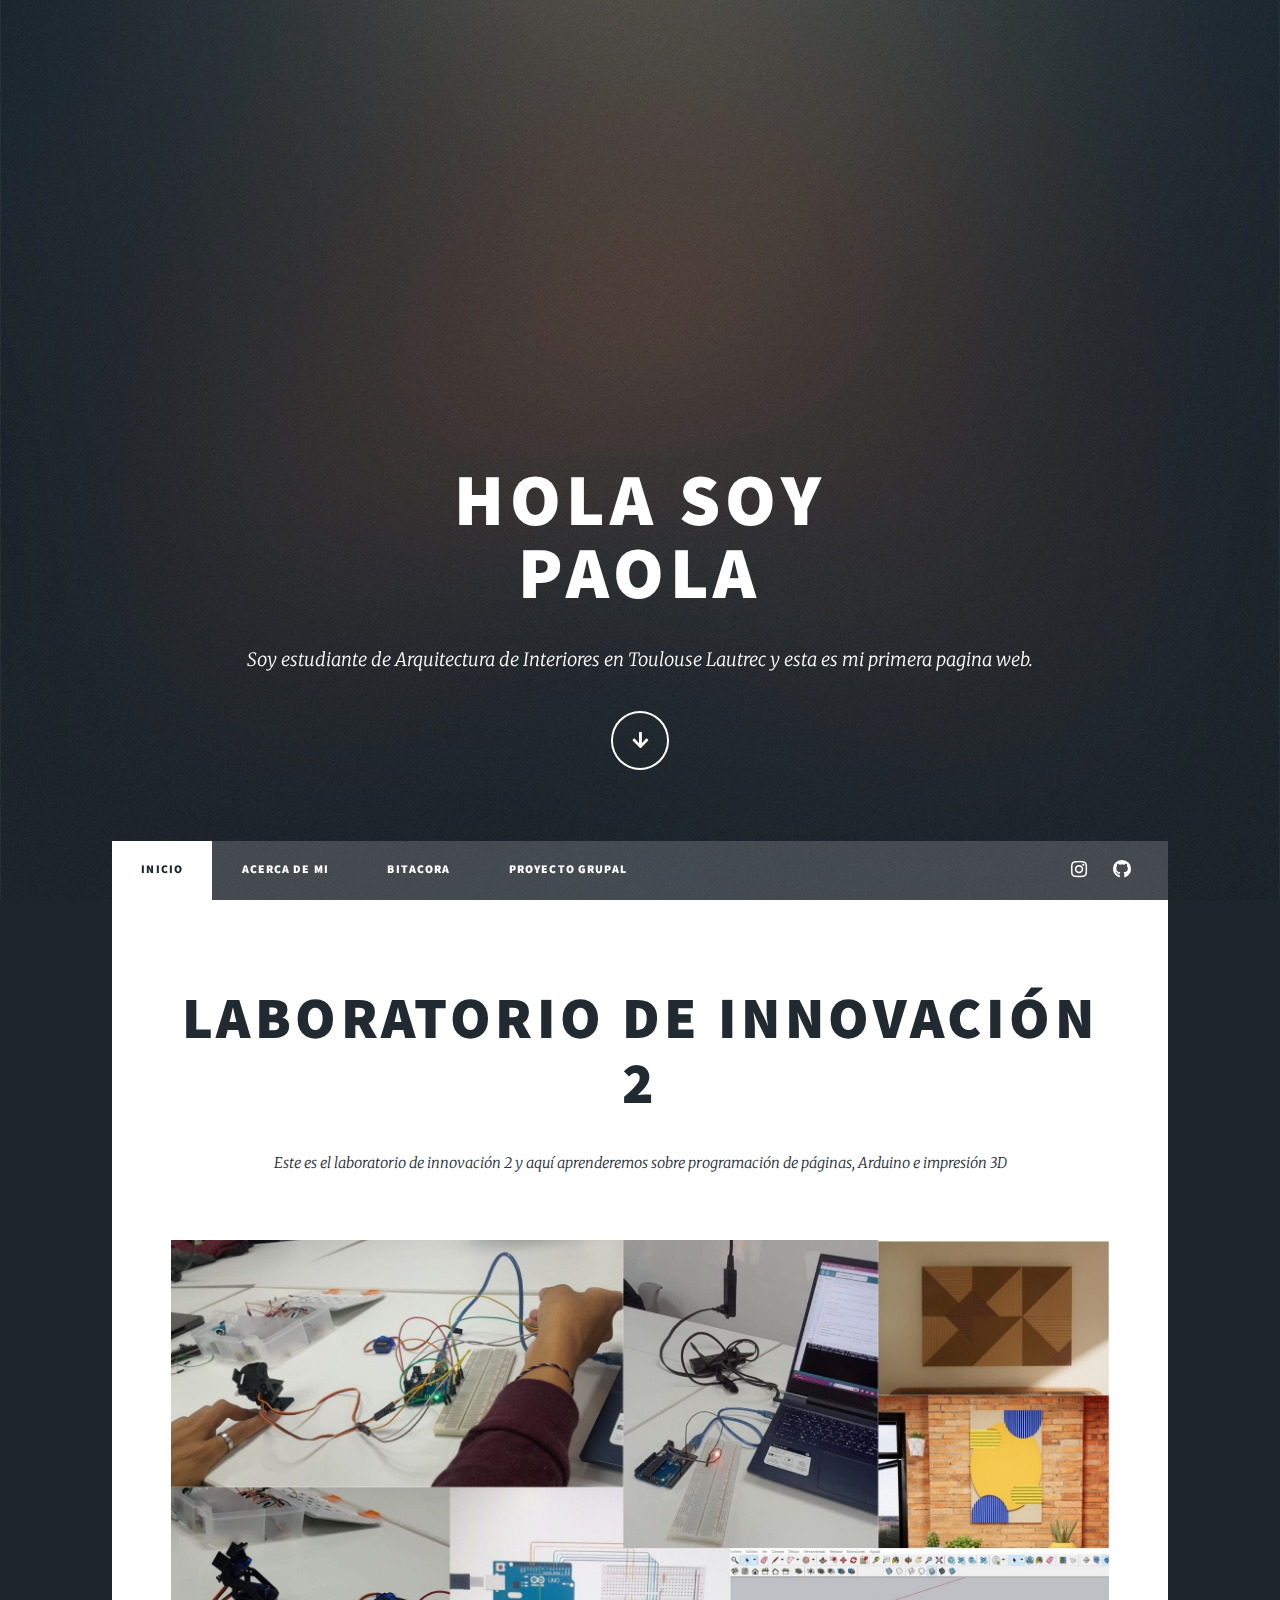
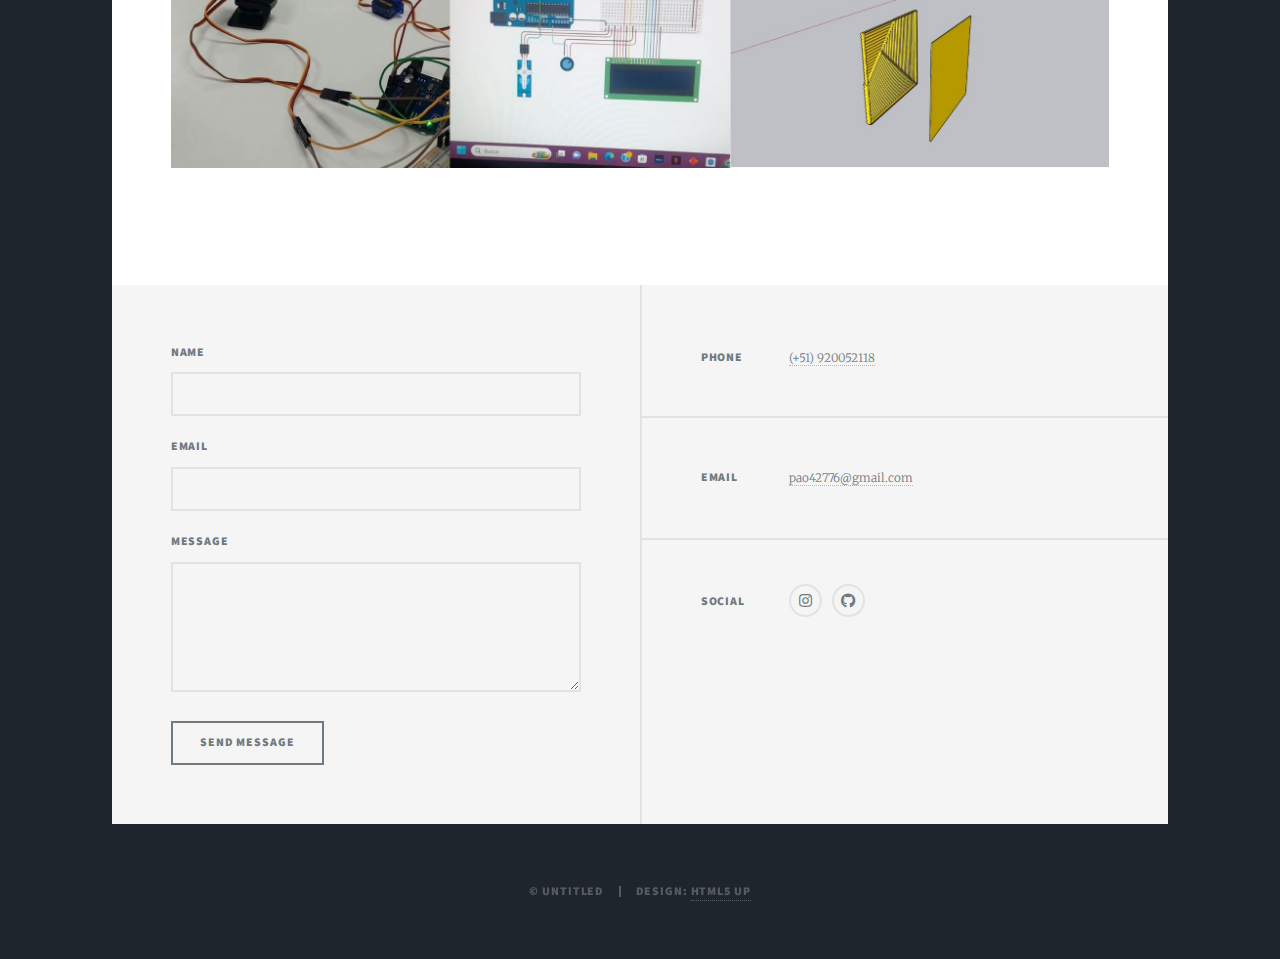
==== commit b583272e: "cambio 9" ====
--- a/index.html
+++ b/index.html
@@ -6,7 +6,7 @@
 -->
 <html>
 	<head>
-		<title>Hola soy Paola</title>
+		<title>Hola soy Paola Rojas</title>
 		<meta charset="utf-8" />
 		<meta name="viewport" content="width=device-width, initial-scale=1, user-scalable=no" />
 		<link rel="stylesheet" href="assets/css/main.css" />
--- a/assets/css/noscript.css
+++ b/assets/css/noscript.css
@@ -9,8 +9,8 @@
 /* Wrapper */
 
 	#wrapper {
-		background-color: #9f4a4a;
-		background-image: url("../../images/overlay.png"), linear-gradient(0deg, rgba(234, 106, 136, 0.592), rgba(0, 0, 0, 0.1)), url("../../images/bg.jpg");
+		background-color: #212931;
+		background-image: url("../../images/overlay.png"), linear-gradient(0deg, rgba(0, 0, 0, 0.1), rgba(0, 0, 0, 0.1)), url("../../images/Fondoarqui.jpeg");
 		background-size: auto,								auto,														100% auto;
 		background-position: center,								center,														top center;
 		background-repeat: repeat,								no-repeat,													no-repeat;
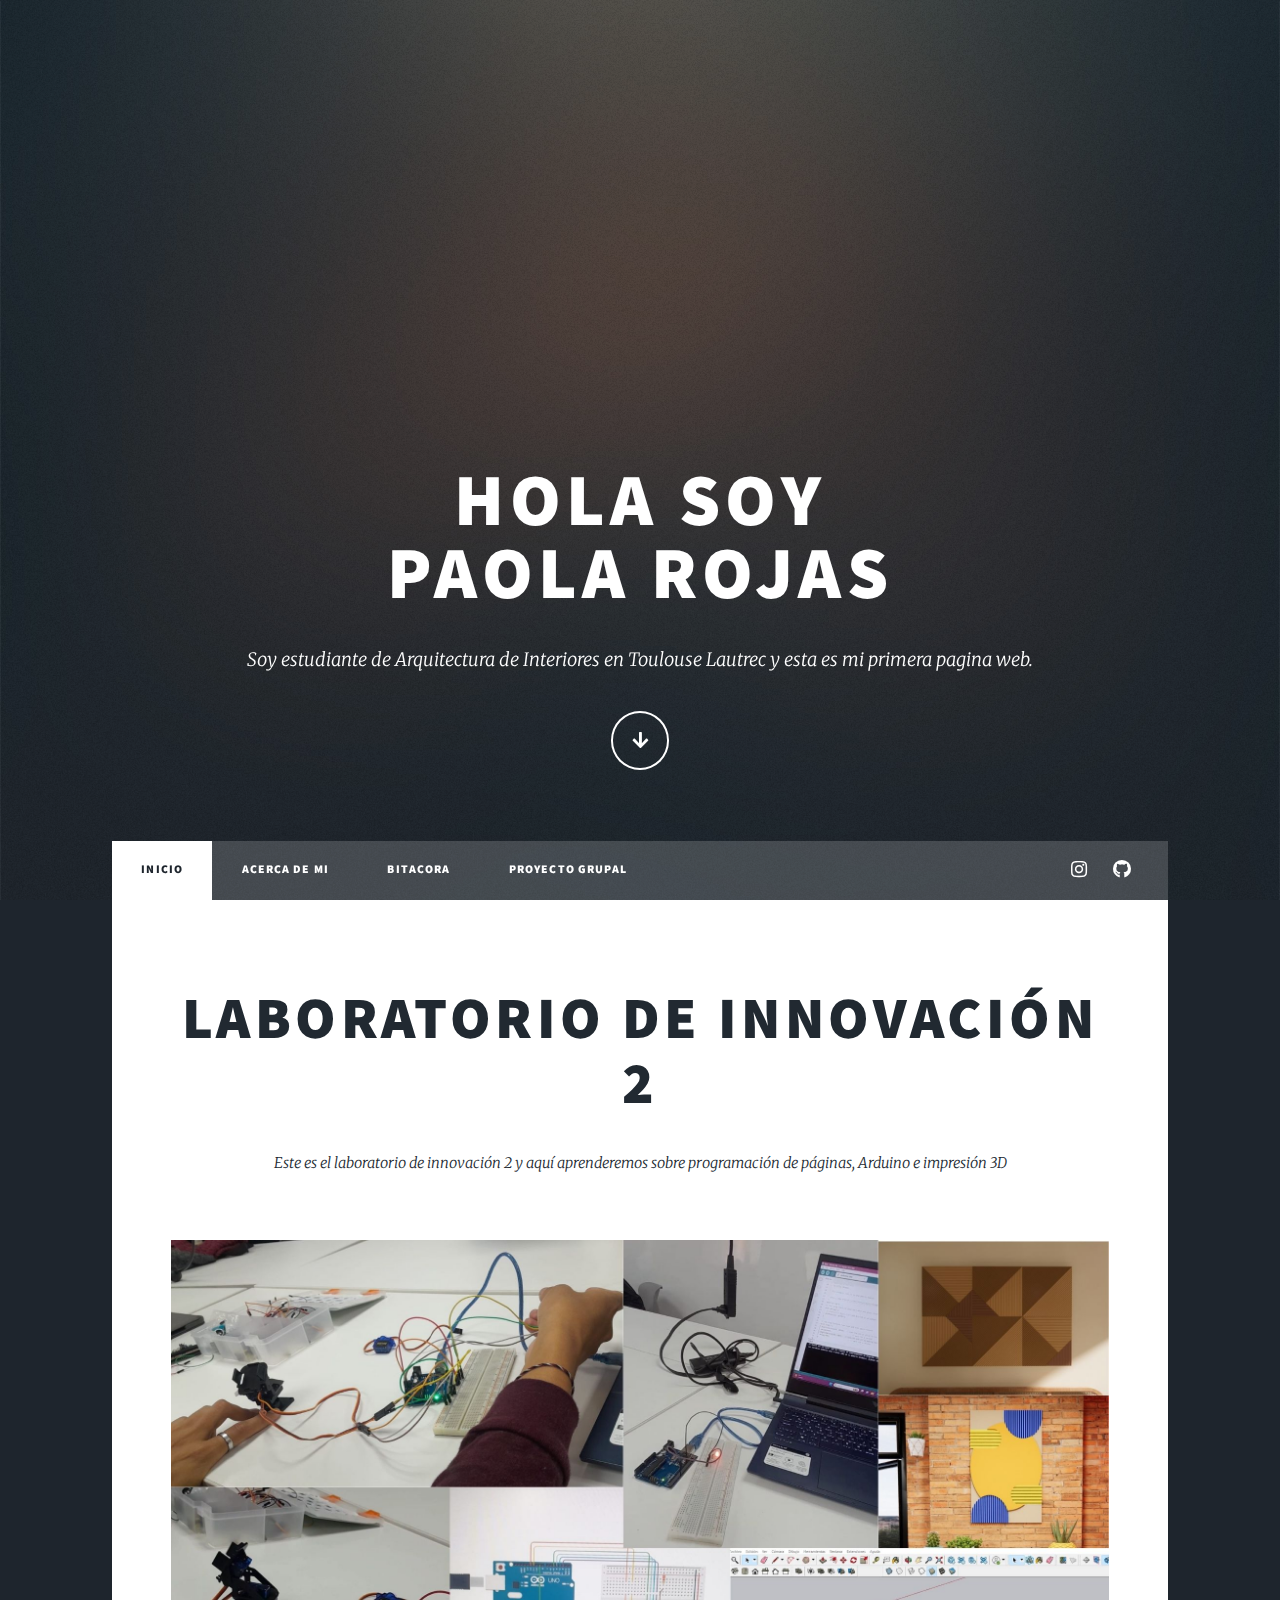
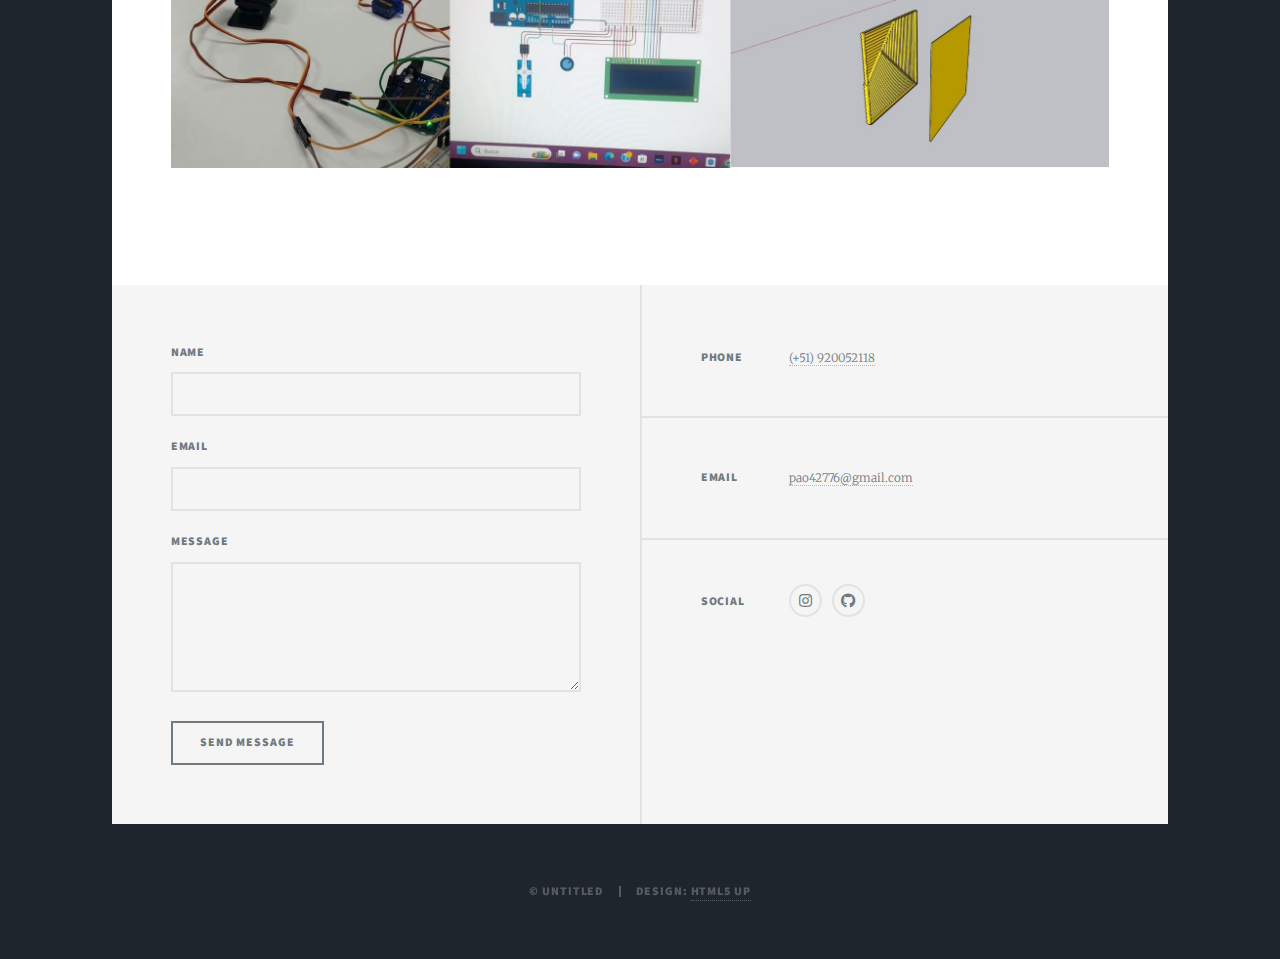
==== commit 23e5ab81: "Cambio PP" ====
--- a/index.html
+++ b/index.html
@@ -20,7 +20,7 @@
 				<!-- Intro -->
 					<div id="intro">
 						<h1>Hola Soy<br />
-						Paola</h1>
+						Paola Rojas</h1>
 						<p>Soy estudiante de Arquitectura de Interiores en Toulouse Lautrec y esta es mi primera pagina web<a href="https://www.instagram.com/housearq.interior"></a>.</p>
 						<ul class="actions">
 							<li><a href="#header" class="button icon solid solo fa-arrow-down scrolly">Continue</a></li>
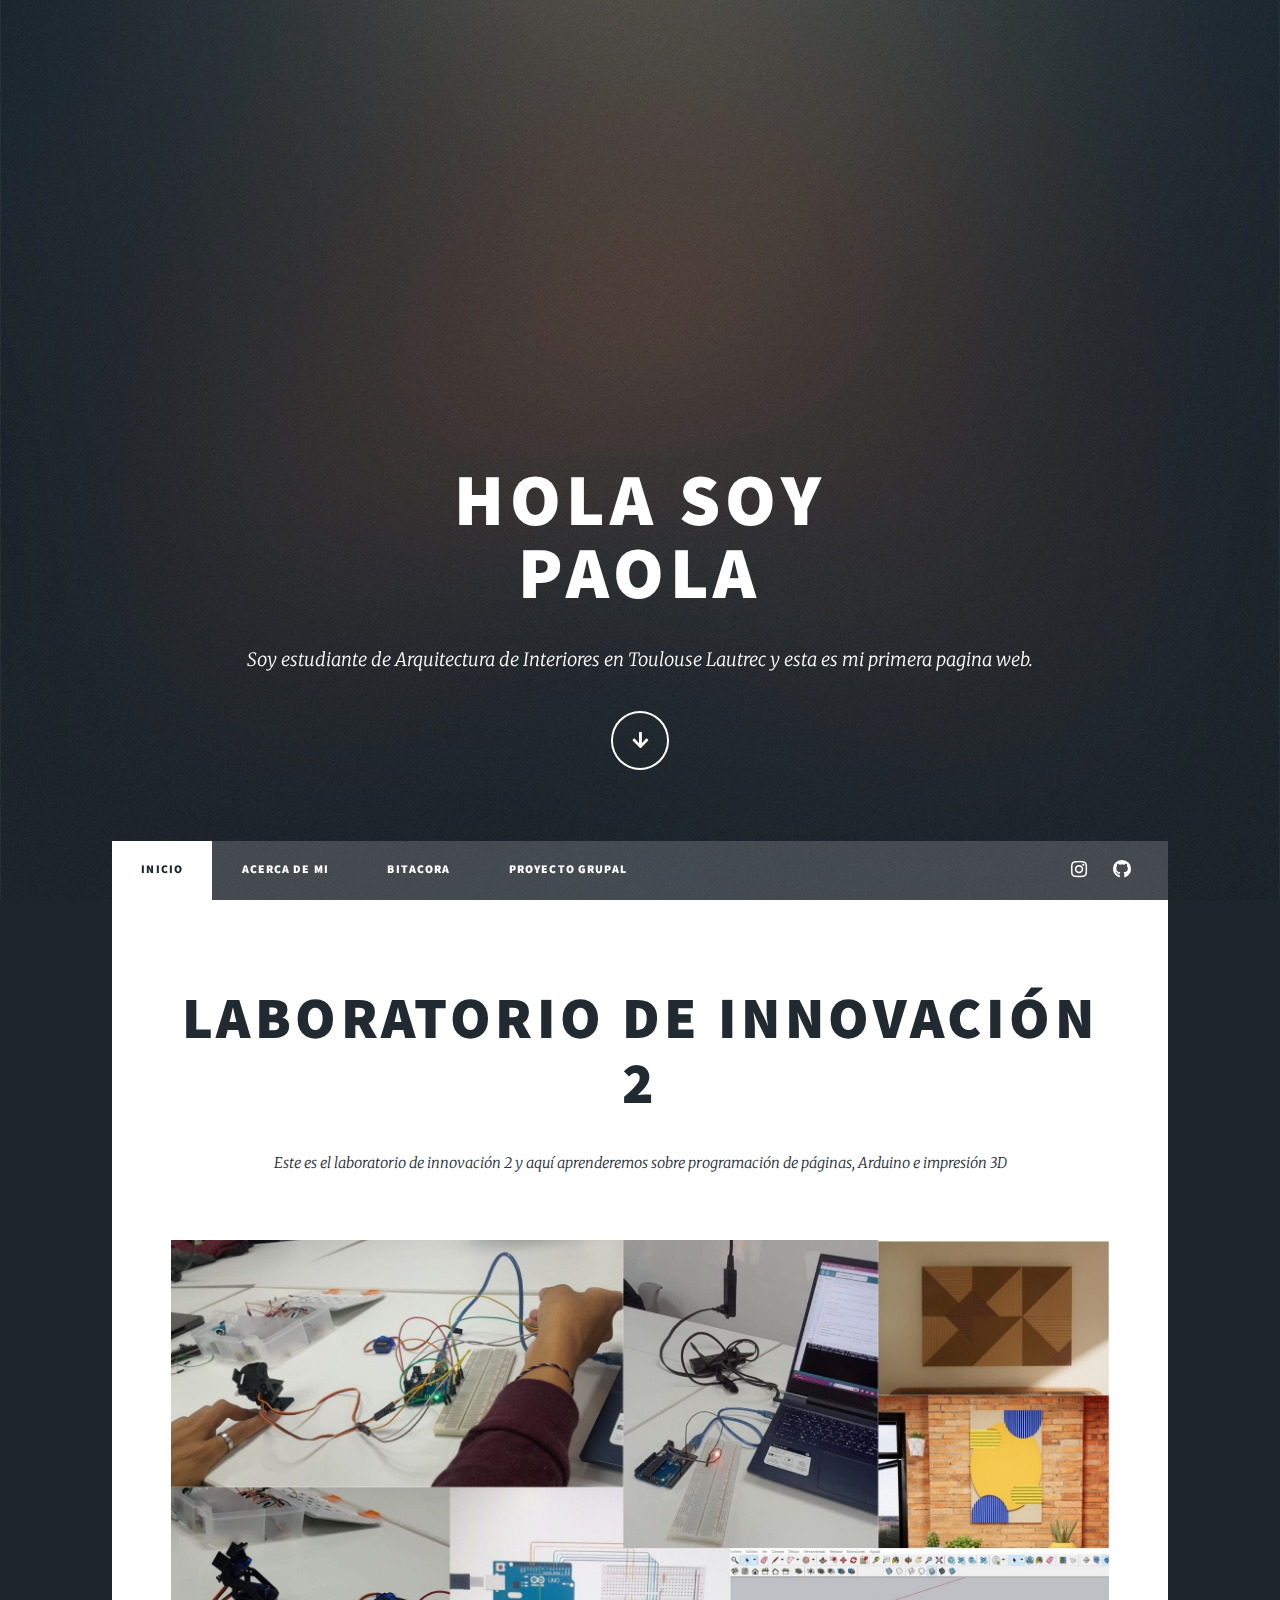
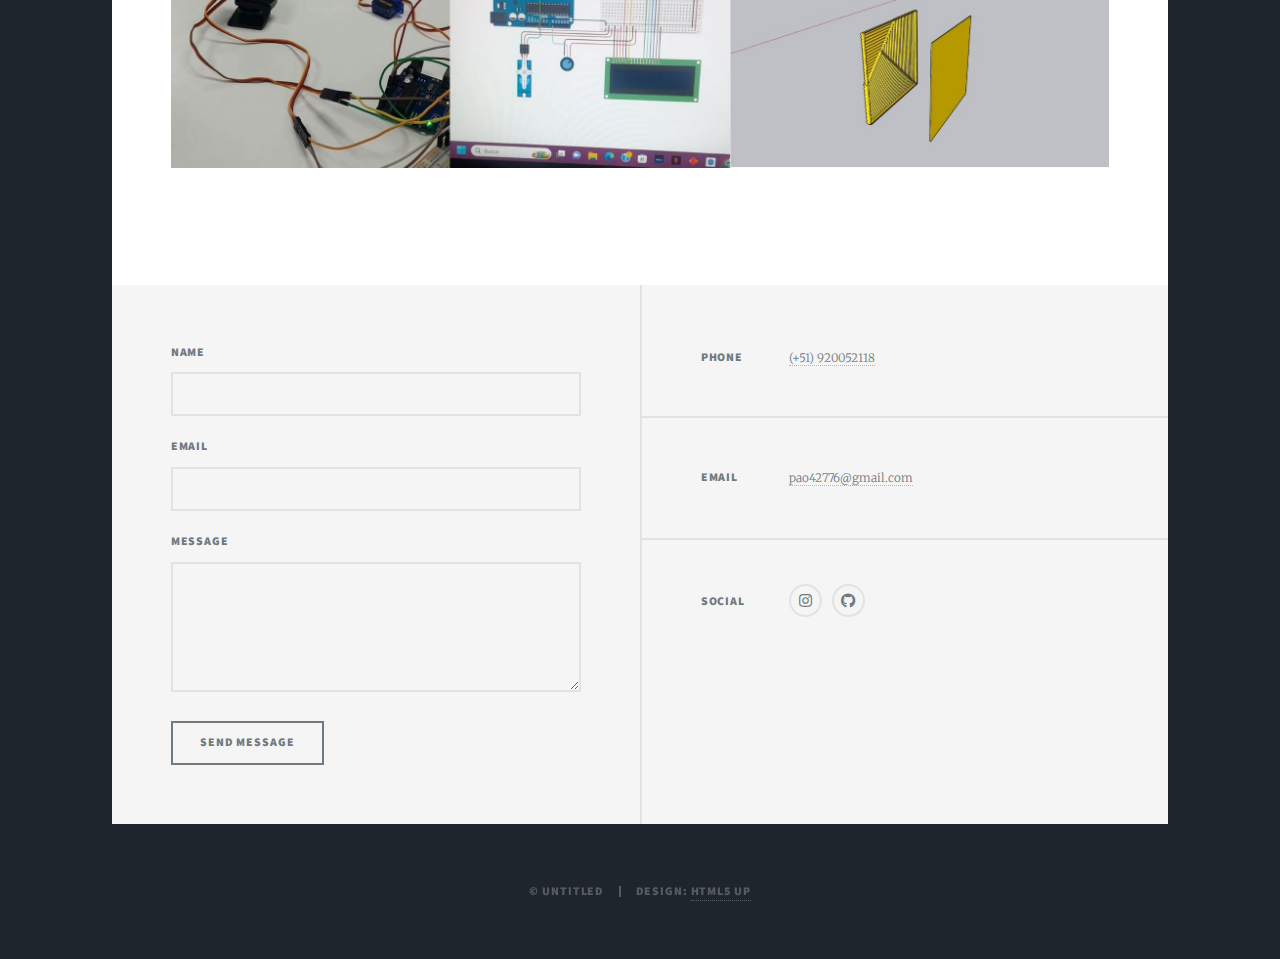
==== commit cc262c71: "Cambio titulo" ====
--- a/index.html
+++ b/index.html
@@ -6,7 +6,7 @@
 -->
 <html>
 	<head>
-		<title>Hola soy Paola Rojas</title>
+		<title>Hola soy Paola</title>
 		<meta charset="utf-8" />
 		<meta name="viewport" content="width=device-width, initial-scale=1, user-scalable=no" />
 		<link rel="stylesheet" href="assets/css/main.css" />
@@ -20,7 +20,7 @@
 				<!-- Intro -->
 					<div id="intro">
 						<h1>Hola Soy<br />
-						Paola Rojas</h1>
+						Paola</h1>
 						<p>Soy estudiante de Arquitectura de Interiores en Toulouse Lautrec y esta es mi primera pagina web<a href="https://www.instagram.com/housearq.interior"></a>.</p>
 						<ul class="actions">
 							<li><a href="#header" class="button icon solid solo fa-arrow-down scrolly">Continue</a></li>
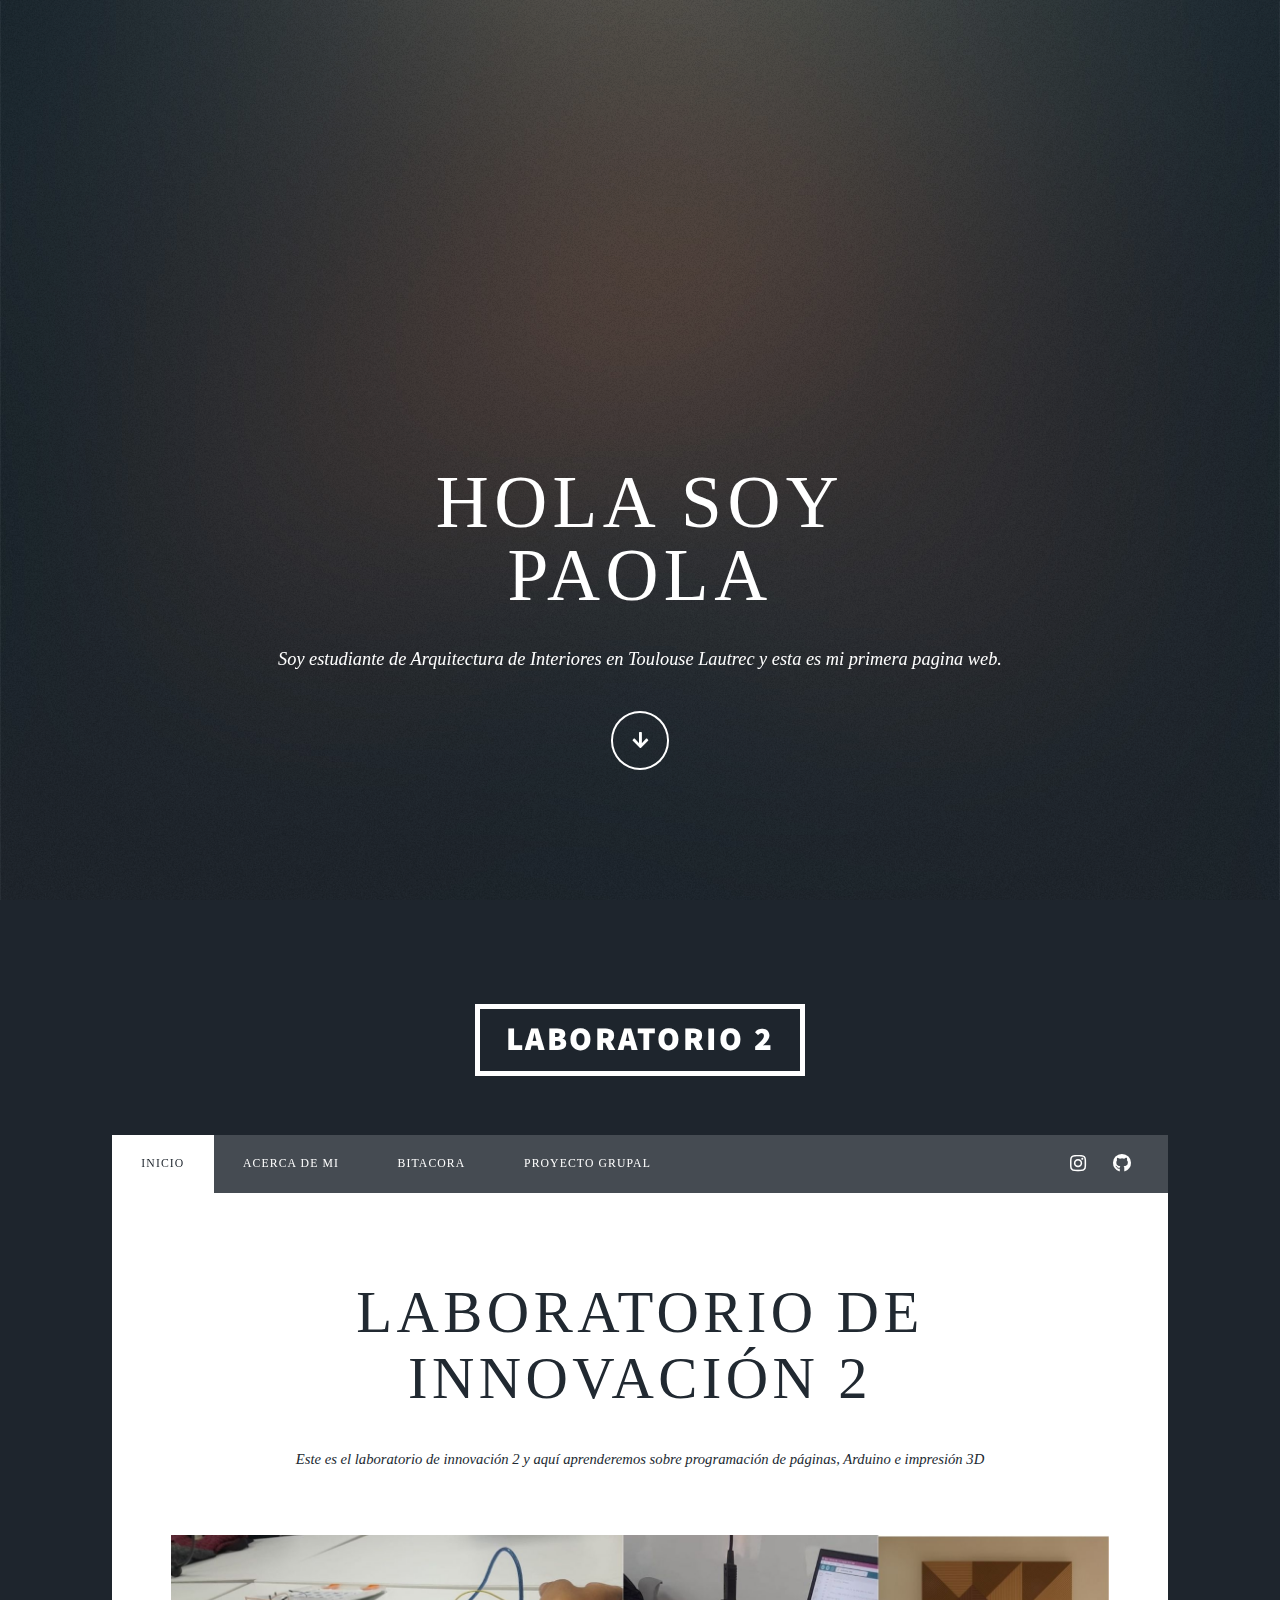
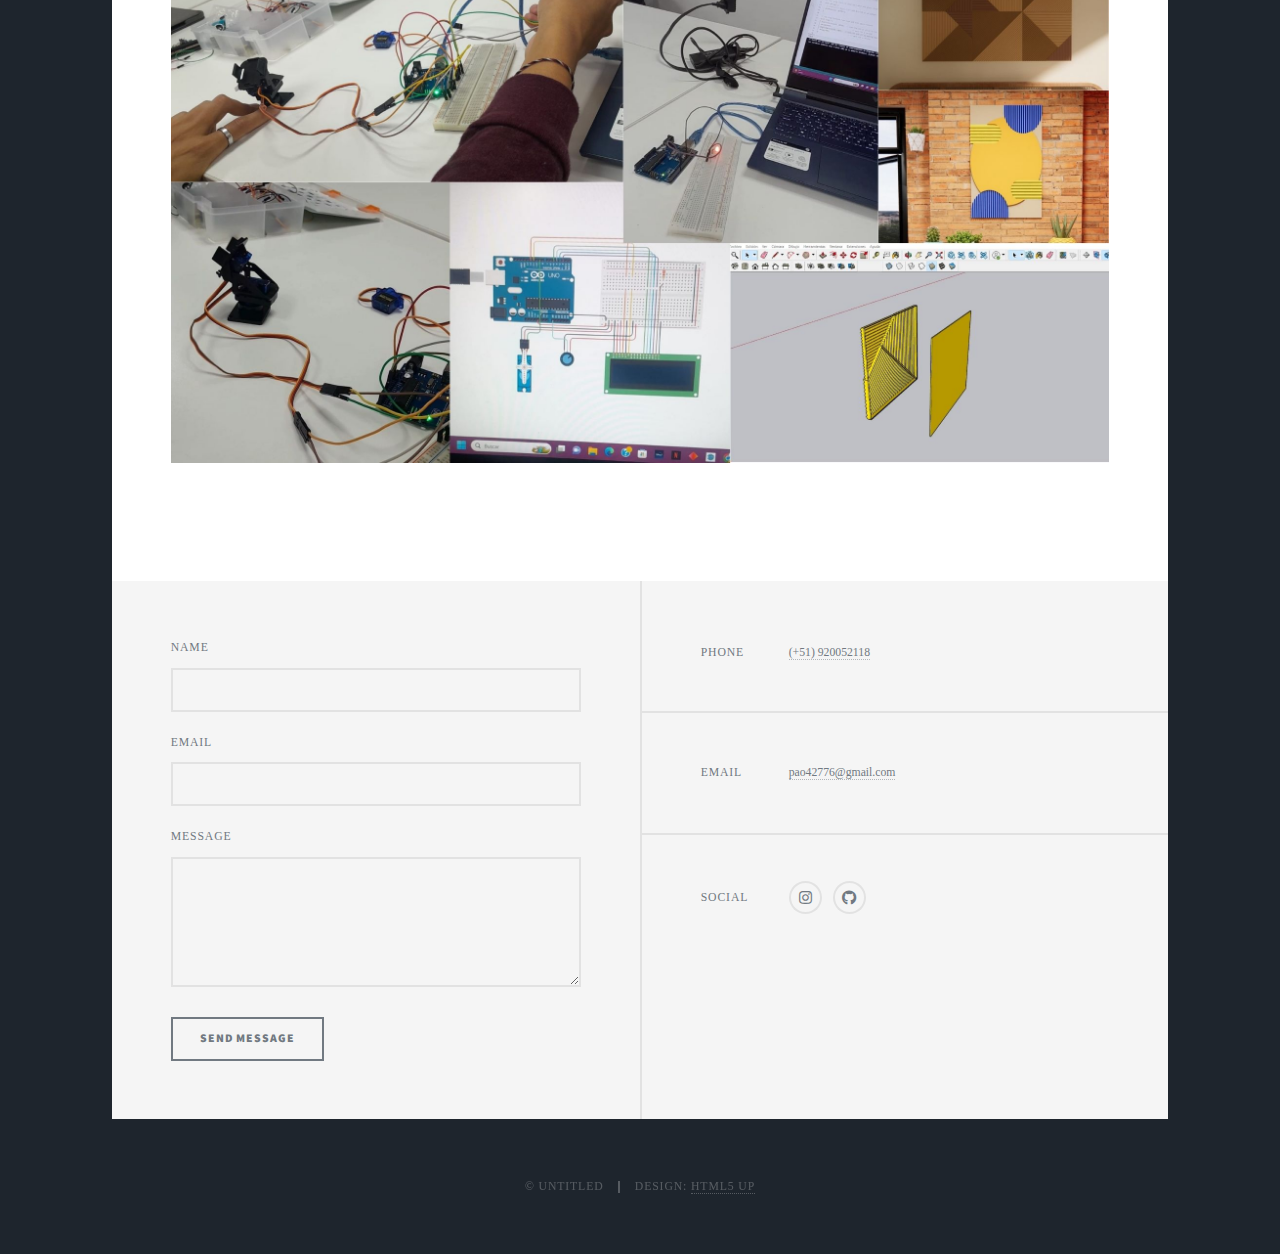
==== commit e1b97551: "Cambio 16" ====
--- a/index.html
+++ b/index.html
@@ -19,13 +19,27 @@
 
 				<!-- Intro -->
 					<div id="intro">
-						<h1>Hola Soy<br />
+						<h1 class=" Titulo">Hola Soy<br />
 						Paola</h1>
 						<p>Soy estudiante de Arquitectura de Interiores en Toulouse Lautrec y esta es mi primera pagina web<a href="https://www.instagram.com/housearq.interior"></a>.</p>
 						<ul class="actions">
 							<li><a href="#header" class="button icon solid solo fa-arrow-down scrolly">Continue</a></li>
 						</ul>
 					</div>
+					<style>
+						.Titulo {
+						  font-family: "DM Serif Display", serif;
+		                  font-weight: 400;
+		                  font-style: normal;
+						}
+
+						.Datos {
+						  font-family: "DM Serif Display", serif;
+		                  font-weight: 400;
+		                  font-style: normal;
+						}
+						
+					</style>
 
 				<!-- Header -->
 					<header id="header">
@@ -69,15 +83,15 @@
 							<form method="post" action="#">
 								<div class="fields">
 									<div class="field">
-										<label for="name">Name</label>
+										<label for="name" class="Datos">Name</label>
 										<input type="text" name="name" id="name" />
 									</div>
 									<div class="field">
-										<label for="email">Email</label>
+										<label for="email" class="Datos">Email</label>
 										<input type="text" name="email" id="email" />
 									</div>
 									<div class="field">
-										<label for="message">Message</label>
+										<label for="message" class="Datos">Message</label>
 										<textarea name="message" id="message" rows="3"></textarea>
 									</div>
 								</div>
@@ -88,15 +102,15 @@
 						</section>
 						<section class="split contact">
 							<section>
-								<h3>Phone</h3>
+								<h3 class="Datos">Phone</h3>
 								<p><a href="#">(+51) 920052118</a></p>
 							</section>
 							<section>
-								<h3>Email</h3>
+								<h3 class="Datos">Email</h3>
 								<p><a href="#">pao42776@gmail.com</a></p>
 							</section>
 							<section>
-								<h3>Social</h3>
+								<h3 class="Datos">Social</h3>
 								<ul class="icons alt">
 									<li><a href="#" class="icon brands alt fa-instagram"><span class="label">Instagram</span></a></li>
 									<li><a href="#" class="icon brands alt fa-github"><span class="label">GitHub</span></a></li>
--- a/assets/css/main.css
+++ b/assets/css/main.css
@@ -22,8 +22,13 @@
 	padding: 0;
 	border: 0;
 	font-size: 100%;
-	font: inherit;
-	vertical-align: baseline;}
+		font-family: "DM Serif Display", serif;
+		font-weight: 400;
+		font-style: normal;
+	  }
+	  
+	
+	
 
 article, aside, details, figcaption, figure,
 footer, header, hgroup, menu, nav, section {
@@ -298,7 +303,7 @@
 
 		a:hover {
 			border-bottom-color: transparent;
-			color: #ba0767 !important;
+			color: #18bfef !important;
 		}
 
 	strong, b {
--- a/assets/css/noscript.css
+++ b/assets/css/noscript.css
@@ -9,9 +9,8 @@
 /* Wrapper */
 
 	#wrapper {
-		background-color: #212931;
-		background-image: url("../../images/overlay.png"), linear-gradient(0deg, rgba(0, 0, 0, 0.1), rgba(0, 0, 0, 0.1)), url("../../images/Fondoarqui.jpeg");
-		background-size: auto,								auto,														100% auto;
+        background-image: url("../../images/fondoarquii.jpg");
+		background-size: auto,								auto,100% auto;
 		background-position: center,								center,														top center;
 		background-repeat: repeat,								no-repeat,													no-repeat;
 		background-attachment: fixed,								fixed,														fixed;
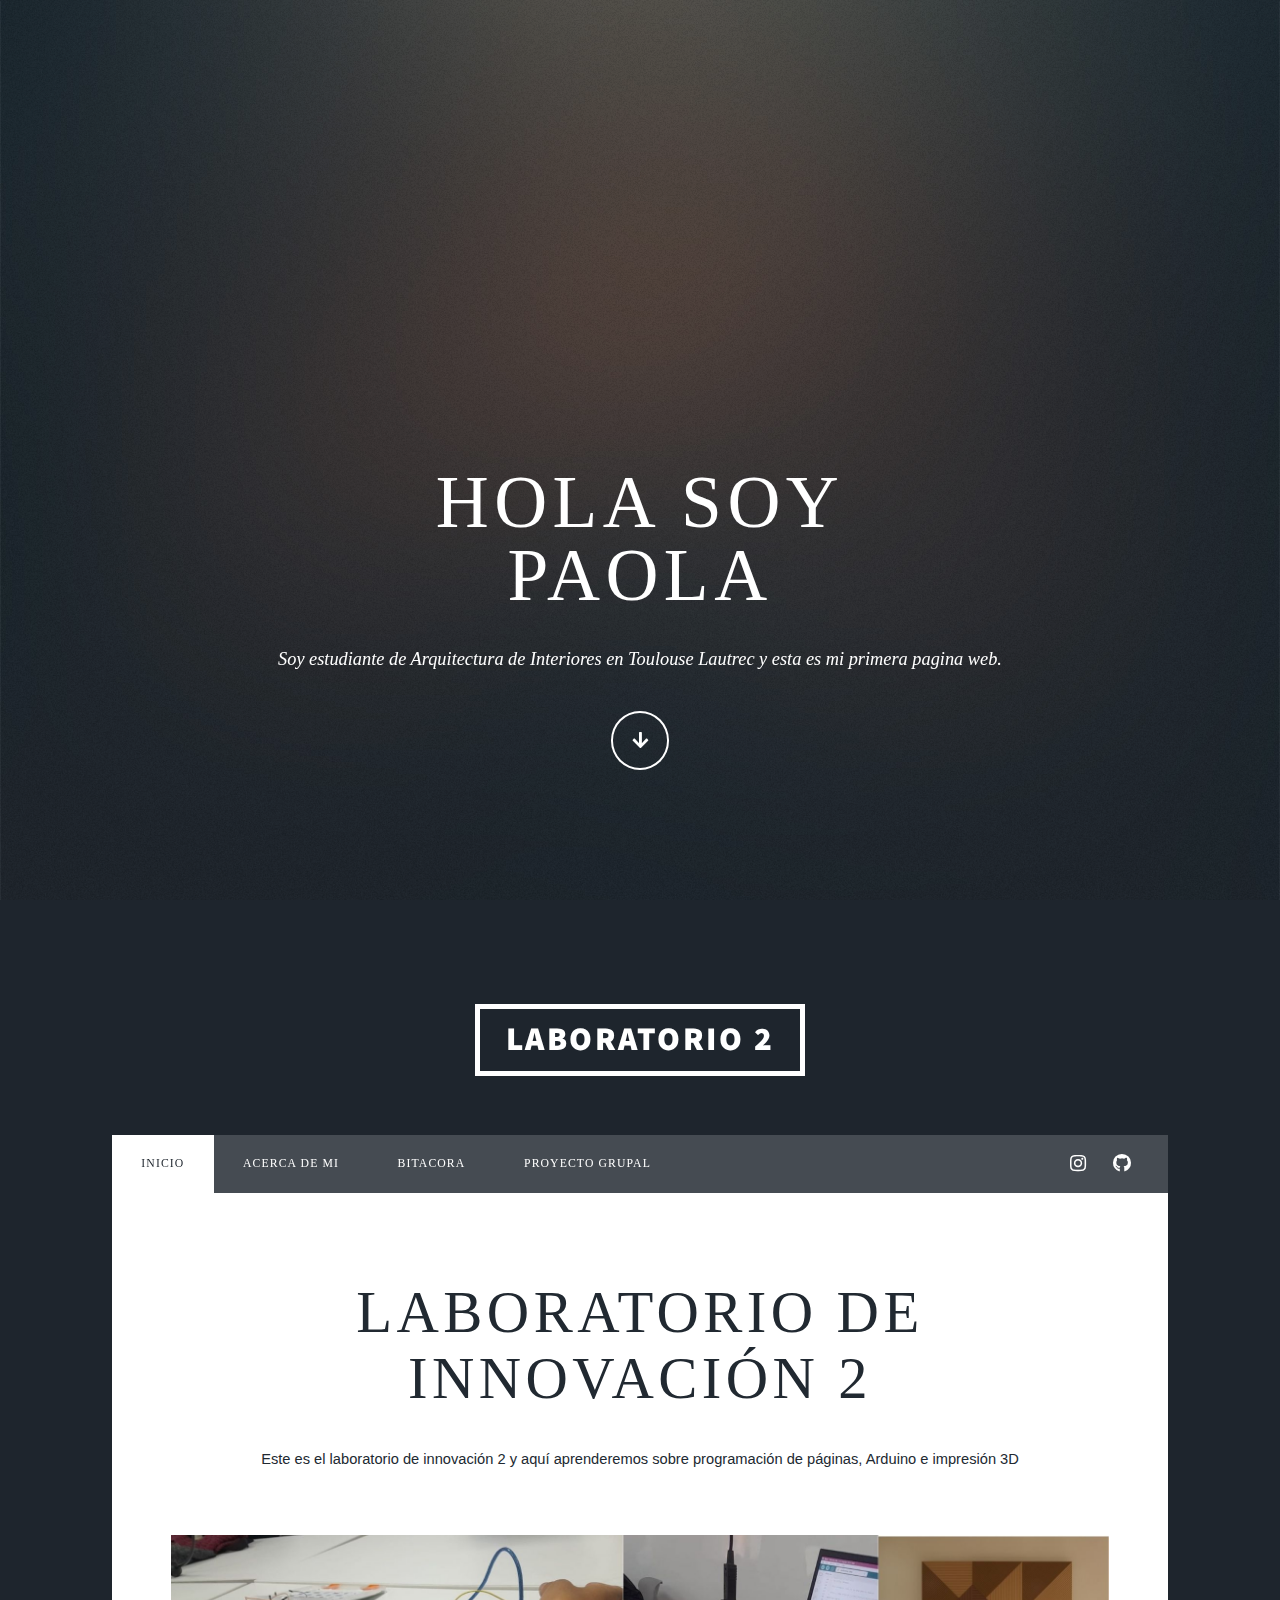
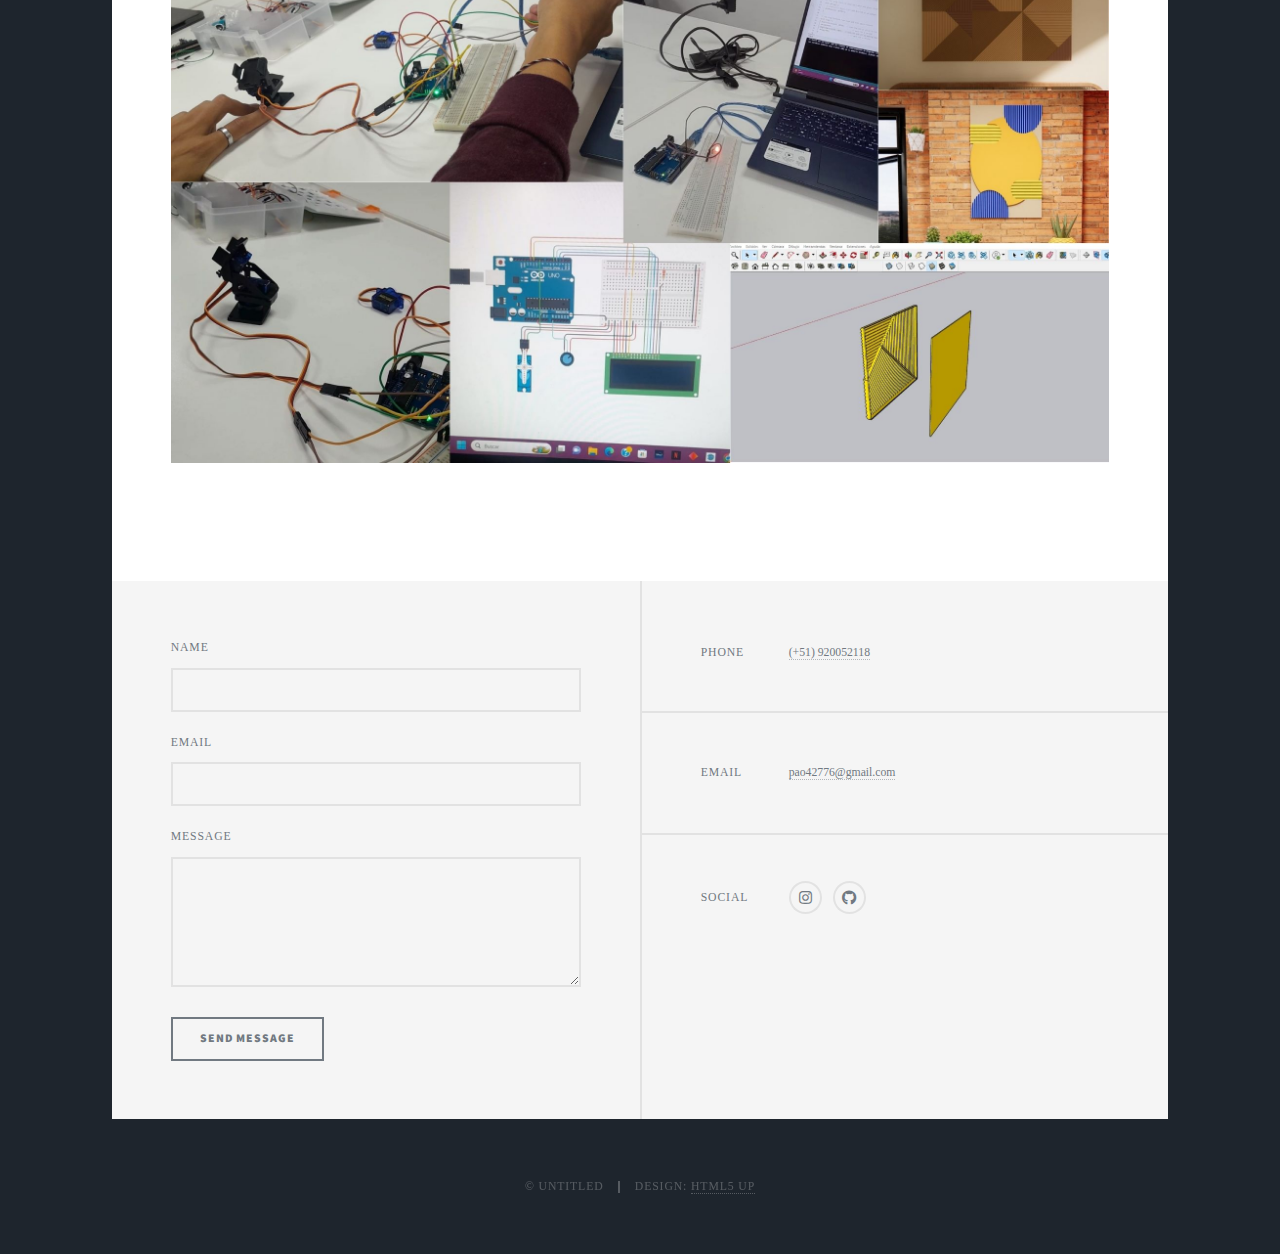
==== commit 353502c2: "Cambio 18" ====
--- a/index.html
+++ b/index.html
@@ -39,6 +39,12 @@
 		                  font-style: normal;
 						}
 						
+						.Parrafos {	
+                         font-family: "Dosis", sans-serif;
+                         font-optical-sizing: auto;
+                         font-weight: <weight>;
+                         font-style: normal;
+                        }
 					</style>
 
 				<!-- Header -->
@@ -70,7 +76,7 @@
 								<header class="major">
 									
 									<h2><a href="#">Laboratorio de Innovación 2<br /></a></h2>
-									<p>Este es el laboratorio de innovación 2 y aquí aprenderemos sobre programación de páginas, Arduino e impresión 3D</p>
+									<p class="Parrafos">Este es el laboratorio de innovación 2 y aquí aprenderemos sobre programación de páginas, Arduino e impresión 3D</p>
 								</header>
 								<a href="#" class="image main"><img src="lab 1.jpg" alt="" /></a>
 							</article>
